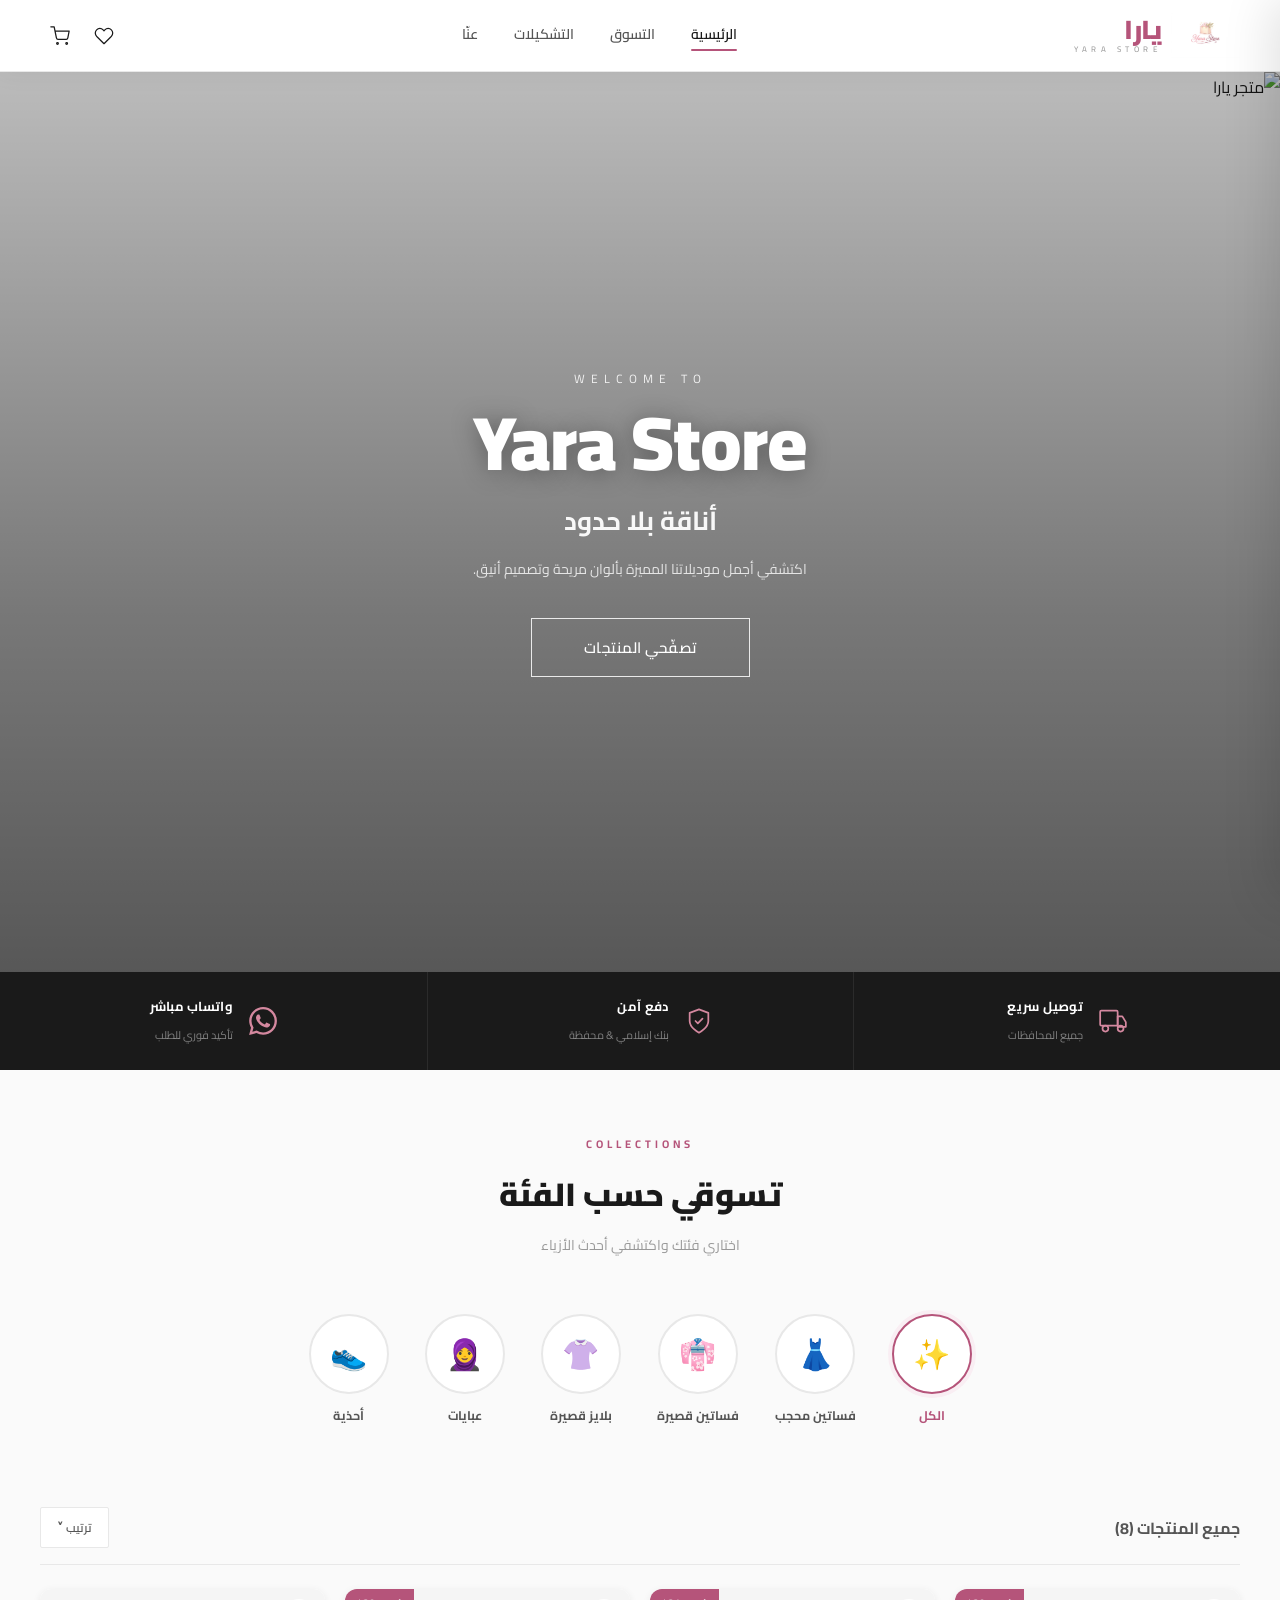
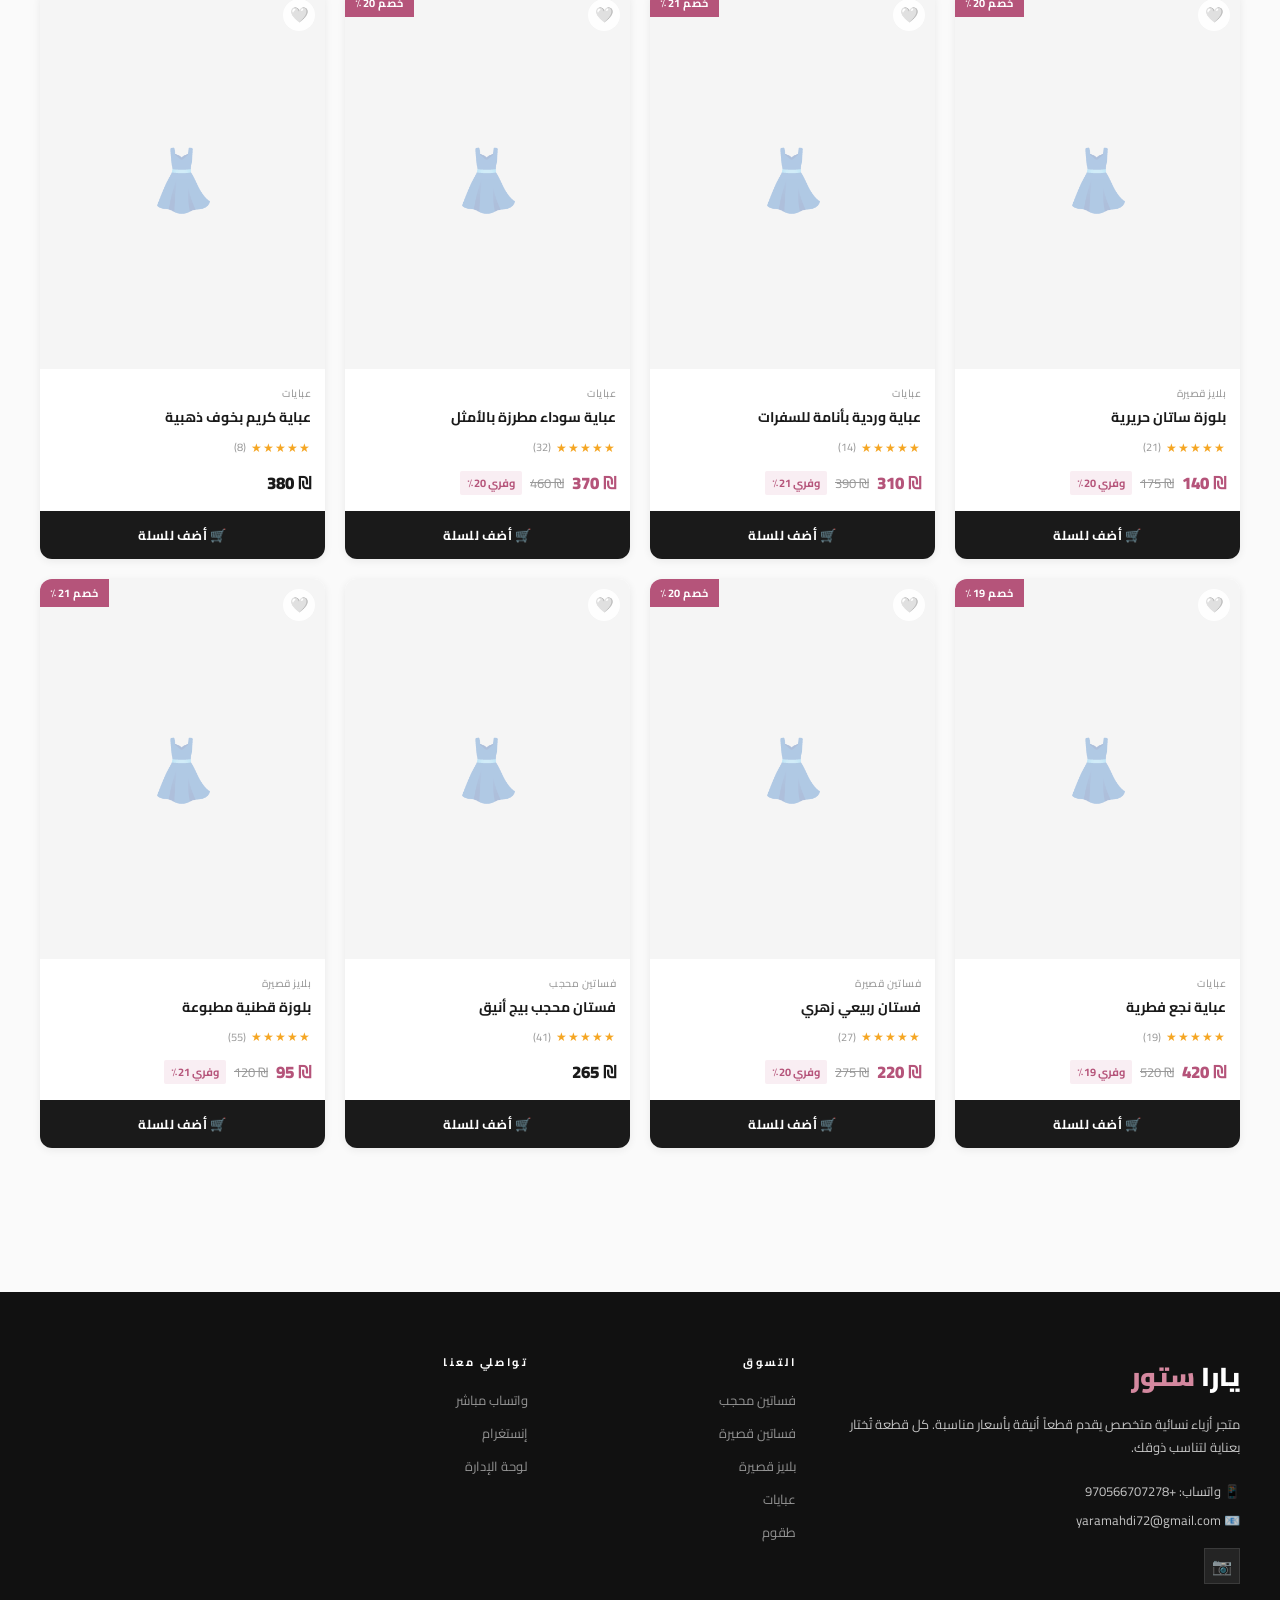
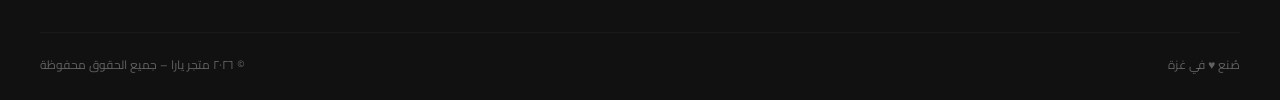
==== index.html @ 65228c2c "first commit" ====
<!DOCTYPE html>
<html lang="ar" dir="rtl">
<head>
  <meta charset="UTF-8">
  <meta name="viewport" content="width=device-width, initial-scale=1.0, viewport-fit=cover">
  <meta name="theme-color" content="#1A1A1A">
  <title>متجر يارا | أزياء نسائية</title>
  <meta name="description" content="متجر يارا – أزياء نسائية أنيقة بأسعار مناسبة. تسوقي الآن وتوصيل لجميع المحافظات.">
  <link rel="preconnect" href="https://fonts.googleapis.com">
  <link rel="preconnect" href="https://fonts.gstatic.com" crossorigin>
  <link href="https://fonts.googleapis.com/css2?family=Cairo:wght@300;400;500;600;700;800;900&display=swap" rel="stylesheet">
  <link rel="stylesheet" href="style.css">
  <link rel="icon" type="image/png" href="image/yaraStoreLogo.png">
  <link rel="apple-touch-icon" href="image/yaraStoreLogo.png">
</head>
<body>

<!-- ══════════════════════════════════════════════════════════════ -->
<!--  ANNOUNCEMENT BAR                                             -->
<!-- ══════════════════════════════════════════════════════════════ -->


<!-- ══════════════════════════════════════════════════════════════ -->
<!--  HEADER                                                       -->
<!-- ══════════════════════════════════════════════════════════════ -->
<header>
  <a href="#" class="logo">
    <img src="image/yaraStoreLogo.png" class="logo-img" alt="يارا ستور"
         onerror="this.style.display='none'">
    <div class="logo-text">
      <span class="logo-name">يارا</span>
      <small class="logo-sub">YARA STORE</small>
    </div>
  </a>

  <nav>
    <a href="#" class="active">الرئيسية</a>
    <a href="#products-section" onclick="scrollToProducts(); return false;">التسوق</a>
    <a href="#categories-section" onclick="filterCategory('الكل'); return false;">التشكيلات</a>
    <a href="#footer">عنّا</a>
  </nav>

  <div class="header-actions">
    <button class="icon-btn" onclick="toggleWishlistView()" title="المفضلة" aria-label="المفضلة">
      <svg viewBox="0 0 24 24" fill="none" stroke="currentColor" stroke-width="1.5"
           stroke-linecap="round" stroke-linejoin="round" width="20" height="20">
        <path d="M20.84 4.61a5.5 5.5 0 0 0-7.78 0L12 5.67l-1.06-1.06a5.5 5.5 0 0 0-7.78 7.78l1.06 1.06L12 21.23l7.78-7.78 1.06-1.06a5.5 5.5 0 0 0 0-7.78z"/>
      </svg>
    </button>
    <button class="icon-btn" onclick="openCart()" title="السلة" aria-label="السلة">
      <svg viewBox="0 0 24 24" fill="none" stroke="currentColor" stroke-width="1.5"
           stroke-linecap="round" stroke-linejoin="round" width="20" height="20">
        <circle cx="9" cy="21" r="1"/><circle cx="20" cy="21" r="1"/>
        <path d="M1 1h4l2.68 13.39a2 2 0 0 0 2 1.61h9.72a2 2 0 0 0 2-1.61L23 6H6"/>
      </svg>
      <span class="cart-badge" id="cart-badge" style="display:none">0</span>
    </button>
  </div>
</header>

<!-- ══════════════════════════════════════════════════════════════ -->
<!--  HERO                                                         -->
<!-- ══════════════════════════════════════════════════════════════ -->
<section class="hero">
  <img class="hero-bg" src="image/allGirl.png" alt="متجر يارا">
  <div class="hero-overlay"></div>
  <div class="hero-content">
    <p class="hero-eyebrow">WELCOME TO</p>
    <h1 class="hero-title">Yara Store</h1>
    <p class="hero-subtitle">أناقة بلا حدود</p>
    <p class="hero-desc">اكتشفي أجمل موديلاتنا المميزة بألوان مريحة وتصميم أنيق.</p>
    <button class="hero-cta" onclick="scrollToProducts()">تصفّحي المنتجات</button>
  </div>
</section>

<!-- ══════════════════════════════════════════════════════════════ -->
<!--  FEATURES BAR                                                 -->
<!-- ══════════════════════════════════════════════════════════════ -->
<div class="features-bar">
  <!-- توصيل سريع -->
  <div class="feature-item">
    <svg class="feature-icon" viewBox="0 0 24 24" fill="none" stroke="currentColor" stroke-width="1.5" stroke-linecap="round" stroke-linejoin="round">
      <rect x="1" y="3" width="15" height="13" rx="1"/>
      <path d="M16 8h4l3 5v4h-7V8z"/>
      <circle cx="5.5" cy="18.5" r="2.5"/>
      <circle cx="18.5" cy="18.5" r="2.5"/>
    </svg>
    <div class="feature-text">
      <strong>توصيل سريع</strong>
      <span>جميع المحافظات</span>
    </div>
  </div>

  <!-- دفع آمن -->
  <div class="feature-item">
    <svg class="feature-icon" viewBox="0 0 24 24" fill="none" stroke="currentColor" stroke-width="1.5" stroke-linecap="round" stroke-linejoin="round">
      <path d="M12 22s8-4 8-10V5l-8-3-8 3v7c0 6 8 10 8 10z"/>
      <polyline points="9 12 11 14 15 10"/>
    </svg>
    <div class="feature-text">
      <strong>دفع آمن</strong>
      <span>بنك إسلامي &amp; محفظة</span>
    </div>
  </div>

  <!-- واتساب مباشر -->
  <div class="feature-item">
    <svg class="feature-icon" viewBox="0 0 24 24" fill="currentColor" stroke="none">
      <path d="M17.472 14.382c-.297-.149-1.758-.867-2.03-.967-.273-.099-.471-.148-.67.15-.197.297-.767.966-.94 1.164-.173.199-.347.223-.644.075-.297-.15-1.255-.463-2.39-1.475-.883-.788-1.48-1.761-1.653-2.059-.173-.297-.018-.458.13-.606.134-.133.298-.347.446-.52.149-.174.198-.298.298-.497.099-.198.05-.371-.025-.52-.075-.149-.669-1.612-.916-2.207-.242-.579-.487-.5-.669-.51-.173-.008-.371-.01-.57-.01-.198 0-.52.074-.792.372-.272.297-1.04 1.016-1.04 2.479 0 1.462 1.065 2.875 1.213 3.074.149.198 2.096 3.2 5.077 4.487.709.306 1.262.489 1.694.625.712.227 1.36.195 1.871.118.571-.085 1.758-.719 2.006-1.413.248-.694.248-1.289.173-1.413-.074-.124-.272-.198-.57-.347m-5.421 7.403h-.004a9.87 9.87 0 01-5.031-1.378l-.361-.214-3.741.982.998-3.648-.235-.374a9.86 9.86 0 01-1.51-5.26c.001-5.45 4.436-9.884 9.888-9.884 2.64 0 5.122 1.03 6.988 2.898a9.825 9.825 0 012.893 6.994c-.003 5.45-4.437 9.884-9.885 9.884m8.413-18.297A11.815 11.815 0 0012.05 0C5.495 0 .16 5.335.157 11.892c0 2.096.547 4.142 1.588 5.945L.057 24l6.305-1.654a11.882 11.882 0 005.683 1.448h.005c6.554 0 11.89-5.335 11.893-11.893a11.821 11.821 0 00-3.48-8.413z"/>
    </svg>
    <div class="feature-text">
      <strong>واتساب مباشر</strong>
      <span>تأكيد فوري للطلب</span>
    </div>
  </div>
</div>

<!-- ══════════════════════════════════════════════════════════════ -->
<!--  CATEGORIES                                                   -->
<!-- ══════════════════════════════════════════════════════════════ -->
<div class="section-wrap" id="categories-section">
  <div class="section-head">
    <div class="section-eyebrow">Collections</div>
    <h2>تسوقي حسب الفئة</h2>
    <p>اختاري فئتك واكتشفي أحدث الأزياء</p>
  </div>

  <div class="cats-grid" id="cats-row">
    <button class="cat-card active" data-cat="الكل" onclick="filterCategory('الكل')">
      <div class="cat-circle" data-cat="الكل"><span class="cat-fallback">✨</span></div>
      <span class="cat-label">الكل</span>
    </button>
    <button class="cat-card" data-cat="فساتين محجب" onclick="filterCategory('فساتين محجب')">
      <div class="cat-circle" data-cat="فساتين محجب"><span class="cat-fallback">👗</span></div>
      <span class="cat-label">فساتين محجب</span>
    </button>
    <button class="cat-card" data-cat="فساتين قصيرة" onclick="filterCategory('فساتين قصيرة')">
      <div class="cat-circle" data-cat="فساتين قصيرة"><span class="cat-fallback">👘</span></div>
      <span class="cat-label">فساتين قصيرة</span>
    </button>
    <button class="cat-card" data-cat="بلايز قصيرة" onclick="filterCategory('بلايز قصيرة')">
      <div class="cat-circle" data-cat="بلايز قصيرة"><span class="cat-fallback">👚</span></div>
      <span class="cat-label">بلايز قصيرة</span>
    </button>
    <button class="cat-card" data-cat="عبايات" onclick="filterCategory('عبايات')">
      <div class="cat-circle" data-cat="عبايات"><span class="cat-fallback">🧕</span></div>
      <span class="cat-label">عبايات</span>
    </button>
    <button class="cat-card" data-cat="أحذية" onclick="filterCategory('أحذية')">
      <div class="cat-circle" data-cat="أحذية"><span class="cat-fallback">👟</span></div>
      <span class="cat-label">أحذية</span>
    </button>
    <!-- <button class="cat-card" data-cat="طقوم" onclick="filterCategory('طقوم')">
      <div class="cat-circle" data-cat="طقوم"><span class="cat-fallback">👔</span></div>
      <span class="cat-label">طقوم</span>
    </button> -->
  </div>
</div>

<!-- ══════════════════════════════════════════════════════════════ -->
<!--  PRODUCTS                                                     -->
<!-- ══════════════════════════════════════════════════════════════ -->
<div class="section-wrap no-top" id="products-section">
  <div class="products-toolbar">
    <h2 id="products-label">جميع المنتجات</h2>
    <div class="toolbar-right">
      <button class="sort-btn" id="sort-btn" onclick="toggleSort()">ترتيب ˅</button>
    </div>
  </div>

  <div class="products-grid" id="products-grid">
    <!-- JS renders here -->
  </div>
</div>

<!-- ══════════════════════════════════════════════════════════════ -->
<!--  FOOTER                                                       -->
<!-- ══════════════════════════════════════════════════════════════ -->
<footer id="footer">
  <div class="footer-top">
    <div>
      <div class="footer-brand-name">يارا <span>ستور</span></div>
      <p class="footer-desc">متجر أزياء نسائية متخصص يقدم قطعاً أنيقة بأسعار مناسبة. كل قطعة تُختار بعناية لتناسب ذوقك.</p>
      <div class="footer-contact">📱 واتساب: <span id="footer-whatsapp">+970-XX-XXX-XXXX</span></div>
      <div class="footer-contact">📧 yaramahdi72@gmail.com</div>
      <div class="social-row">
        <a href="https://www.instagram.com/she_in_by_yara22" class="soc-btn" title="إنستغرام" target="_blank" rel="noopener noreferrer">📷</a>
      </div>
    </div>

    <div class="footer-col">
      <h4>التسوق</h4>
      <a href="#" onclick="filterCategory('فساتين محجب'); scrollToProducts(); return false;">فساتين محجب</a>
      <a href="#" onclick="filterCategory('فساتين قصيرة'); scrollToProducts(); return false;">فساتين قصيرة</a>
      <a href="#" onclick="filterCategory('بلايز قصيرة'); scrollToProducts(); return false;">بلايز قصيرة</a>
      <a href="#" onclick="filterCategory('عبايات'); scrollToProducts(); return false;">عبايات</a>
      <a href="#" onclick="filterCategory('طقوم'); scrollToProducts(); return false;">طقوم</a>
    </div>

    <div class="footer-col">
      <h4>تواصلي معنا</h4>
      <a href="#" id="footer-wa-link" target="_blank">واتساب مباشر</a>
      <a href="https://www.instagram.com/she_in_by_yara22" target="_blank" rel="noopener noreferrer">إنستغرام</a>
      <a href="admin.html">لوحة الإدارة</a>
    </div>
  </div>

  <div class="footer-bottom">
    <span>صُنع ♥ في غزة</span>
    <span>© ٢٠٢٦ متجر يارا – جميع الحقوق محفوظة</span>
  </div>
</footer>

<!-- ══════════════════════════════════════════════════════════════ -->
<!--  MOBILE BOTTOM NAV                                            -->
<!-- ══════════════════════════════════════════════════════════════ -->
<nav class="mobile-nav">
  <button class="mob-btn active" onclick="window.scrollTo({top:0,behavior:'smooth'})">
    <span class="mob-icon">
      <svg viewBox="0 0 24 24" fill="none" stroke="currentColor" stroke-width="2" stroke-linecap="round" stroke-linejoin="round">
        <path d="M3 9l9-7 9 7v11a2 2 0 01-2 2H5a2 2 0 01-2-2z"/><polyline points="9 22 9 12 15 12 15 22"/>
      </svg>
    </span>
    <span>الرئيسية</span>
  </button>
  <button class="mob-btn" onclick="scrollToProducts()">
    <span class="mob-icon">
      <svg viewBox="0 0 24 24" fill="none" stroke="currentColor" stroke-width="2" stroke-linecap="round" stroke-linejoin="round">
        <path d="M6 2L3 6v14a2 2 0 002 2h14a2 2 0 002-2V6l-3-4z"/><line x1="3" y1="6" x2="21" y2="6"/><path d="M16 10a4 4 0 01-8 0"/>
      </svg>
    </span>
    <span>التسوق</span>
  </button>
  <button class="mob-btn" onclick="openCart()" style="position:relative">
    <span class="mob-icon">
      <svg viewBox="0 0 24 24" fill="none" stroke="currentColor" stroke-width="2" stroke-linecap="round" stroke-linejoin="round">
        <circle cx="9" cy="21" r="1"/><circle cx="20" cy="21" r="1"/><path d="M1 1h4l2.68 13.39a2 2 0 002 1.61h9.72a2 2 0 002-1.61L23 6H6"/>
      </svg>
    </span>
    <span>السلة</span>
    <span class="cart-badge" id="mob-cart-badge" style="display:none;top:0;left:50%">0</span>
  </button>
</nav>

<!-- ══════════════════════════════════════════════════════════════ -->
<!--  PRODUCT DETAIL MODAL                                         -->
<!-- ══════════════════════════════════════════════════════════════ -->
<div class="modal-overlay" id="product-modal-overlay">
  <div class="product-modal">
    <button class="modal-close" onclick="closeProductModal()" aria-label="إغلاق">✕</button>

    <!-- Image column -->
    <div class="modal-img-side">
      <div class="modal-main-img" id="modal-main-img">
        <div class="img-ph">👗</div>
      </div>
      <div class="modal-thumbs" id="modal-thumbs"></div>
    </div>

    <!-- Info column -->
    <div class="modal-info">
      <div class="modal-breadcrumb" id="modal-breadcrumb">
        الرئيسية › <span>المنتج</span>
      </div>

      <h1 class="modal-name" id="modal-name">اسم المنتج</h1>

      <div class="modal-rating-row">
        <span class="stars-md">★★★★★</span>
        <span id="modal-rating">4.9</span>
        <span>(<span id="modal-reviews">0</span> تقييم)</span>
        <span class="stock-tag in" id="modal-stock">✓ متوفر</span>
      </div>

      <div class="modal-price-block">
        <span class="modal-price-now" id="modal-price-now">₪ 0</span>
        <span class="modal-price-was" id="modal-price-was" style="display:none"></span>
        <span class="modal-disc-tag" id="modal-disc-tag" style="display:none"></span>
      </div>

      <!-- Sizes -->
      <div id="sizes-section">
        <div class="section-label-sm">
          <span>المقاس</span>
          <span class="size-guide-link" onclick="openSizeChart()">جدول المقاسات ›</span>
        </div>
        <div class="sizes-wrap" id="modal-sizes"></div>
      </div>

      <!-- Qty + Add to cart -->
      <div class="qty-add-row">
        <div class="qty-ctrl">
          <button class="qty-btn" onclick="changeQty(-1)" aria-label="إنقاص">−</button>
          <span class="qty-num" id="modal-qty">1</span>
          <button class="qty-btn" onclick="changeQty(1)" aria-label="زيادة">+</button>
        </div>
        <button class="add-cart-btn" onclick="addToCart()">
          🛒 إضافة إلى السلة
        </button>
        <button class="wish-modal-btn" id="modal-wish-btn" onclick="toggleWishlistFromModal()" aria-label="مفضلة">
          🤍
        </button>
      </div>

      <!-- Description -->
      <div class="modal-desc-wrap">
        <div class="modal-desc-title">الوصف</div>
        <div class="modal-desc-text" id="modal-desc"></div>
      </div>

    
    </div>
  </div>
</div>

<!-- ══════════════════════════════════════════════════════════════ -->
<!--  CART SIDEBAR                                                 -->
<!-- ══════════════════════════════════════════════════════════════ -->
<div class="cart-overlay" id="cart-overlay" onclick="closeCart()"></div>

<div class="cart-sidebar" id="cart-sidebar">
  <div class="cart-head">
    <h3>سلة التسوق (<span id="cart-count">0</span>)</h3>
    <button class="cart-close" onclick="closeCart()" aria-label="إغلاق">✕</button>
  </div>

  <div class="cart-body" id="cart-items">
    <div class="empty-cart">
      <div class="empty-icon">🛍️</div>
      <p>سلتك فاضية</p>
    </div>
  </div>

  <div class="cart-foot" id="cart-footer" style="display:none">
    <div class="cart-total-row">
      <span>المجموع الفرعي</span>
      <span id="cart-subtotal">₪ 0</span>
    </div>
    <div class="cart-total-row grand">
      <span>الإجمالي</span>
      <span id="cart-total">₪ 0</span>
    </div>
    <button class="checkout-btn" onclick="openCheckout()">متابعة الدفع ←</button>
  </div>
</div>

<!-- ══════════════════════════════════════════════════════════════ -->
<!--  CHECKOUT MODAL                                               -->
<!-- ══════════════════════════════════════════════════════════════ -->
<div class="checkout-overlay" id="checkout-overlay">
  <div class="checkout-box">
    <button class="checkout-close" onclick="closeCheckout()" aria-label="إغلاق">✕</button>

    <!-- Steps indicator -->
    <div class="steps-bar">
      <div class="step-dot active"></div>
      <div class="steps-line"></div>
      <div class="step-dot"></div>
      <div class="steps-line"></div>
      <div class="step-dot"></div>
    </div>

    <!-- ── STEP 1: بيانات الزبونة ── -->
    <div class="checkout-step active" id="step-1">
      <div class="checkout-title">بياناتك</div>
      <div class="checkout-sub">أدخلي بياناتك لإتمام الطلب</div>

      <div class="form-group">
        <label>الاسم الكامل *</label>
        <input type="text" id="cust-name" placeholder="سارة محمد" autocomplete="name">
      </div>

      <div class="form-group">
        <label>رقم الهاتف *</label>
        <input type="tel" id="cust-phone" placeholder="05X-XXX-XXXX" dir="ltr" style="text-align:right" autocomplete="tel">
      </div>

      <div class="form-group">
        <label>العنوان التفصيلي *</label>
        <textarea id="cust-address" rows="3" placeholder="المدينة، الحي، قرب..."></textarea>
      </div>

      <div class="form-group">
        <label>ملاحظات (اختياري)</label>
        <textarea id="cust-notes" rows="2" placeholder="أي تعليمات خاصة للتوصيل..."></textarea>
      </div>

      <button class="next-btn" onclick="nextStep()">التالي – الفاتورة ←</button>
      <button class="back-btn" onclick="closeCheckout()">إلغاء</button>
    </div>

    <!-- ── STEP 2: الفاتورة ── -->
    <div class="checkout-step" id="step-2">
      <div class="checkout-title">الفاتورة</div>
      <div class="checkout-sub">راجعي طلبك قبل الدفع</div>

      <div class="invoice-wrap">

        <!-- رأس الفاتورة -->
        <div class="invoice-head">
          <div class="invoice-brand-block">
            <img src="image/yaraStoreLogo.png" class="invoice-logo" alt="يارا ستور"
                 onerror="this.style.display='none'">
            <div>
              <div class="invoice-brand">يارا <span>ستور</span></div>
              <div class="invoice-brand-sub">متجر أزياء نسائية</div>
            </div>
          </div>
          <div class="invoice-meta">
            <div id="invoice-date"></div>
            <div>طلب رقم: <span id="invoice-num"></span></div>
          </div>
        </div>

        <!-- بيانات الزبونة -->
        <div class="invoice-customer" id="invoice-customer"></div>

        <!-- جدول المنتجات -->
        <table class="invoice-table">
          <thead>
            <tr>
              <th>المنتج</th>
              <th class="inv-th-center">الكمية</th>
              <th class="inv-th-left">السعر</th>
            </tr>
          </thead>
          <tbody id="invoice-items-list"></tbody>
        </table>

        <!-- الإجمالي -->
        <div class="invoice-totals">
          <div class="inv-total-row grand">
            <span>الإجمالي</span>
            <span id="inv-total">₪ 0</span>
          </div>
        </div>

      </div>

      <button class="next-btn" onclick="nextStep()">التالي – بيانات الدفع ←</button>
      <button class="back-btn" onclick="prevStep()">← رجوع</button>
    </div>

    <!-- ── STEP 3: الدفع ── -->
    <div class="checkout-step" id="step-3">
      <div class="checkout-title">بيانات الدفع</div>
      <div class="checkout-sub">اختاري طريقة الدفع ثم أرسلي الطلب</div>

      <div class="payment-total-note">
        إجمالي طلبك: <span id="payment-total">₪ 0</span>
      </div>

      <!-- البنك الإسلامي -->
      <!-- <div class="pay-method pay-islamic" data-method="islamic" onclick="selectPayment('islamic')">
        <div class="pay-method-header">
          <div class="pay-header-main">
            <img src="image/islamicBankLogo.png" class="pay-logo-img" alt="البنك الإسلامي">
            <span class="pay-name">البنك الإسلامي الفلسطيني</span>
          </div>
          <div class="pay-radio"><div class="pay-radio-dot"></div></div>
        </div>
        <div class="pay-details-wrap">
          <div class="pay-detail">
            <span class="pay-lbl">رقم الحساب:</span>
            <span class="pay-val" id="islamic-account">XXXX-XXXX-XXXX</span>
            <button class="copy-btn" onclick="copyText('islamic-account'); event.stopPropagation()">نسخ</button>
          </div>
          <div class="pay-detail">
            <span class="pay-lbl">الآيبان (IBAN):</span>
            <span class="pay-val" id="islamic-iban" dir="ltr">PS92XXXXXXXXXXXXXXXXXXXX</span>
            <button class="copy-btn" onclick="copyText('islamic-iban'); event.stopPropagation()">نسخ</button>
          </div>
          <div class="pay-detail">
            <span class="pay-lbl">اسم المستفيد:</span>
            <span class="pay-val" id="islamic-name">يارا</span>
          </div>
        </div>
      </div> -->

      <!-- محفظة بنك فلسطين -->
      <!-- <div class="pay-method pay-mahfaza" data-method="palestine" onclick="selectPayment('palestine')">
        <div class="pay-method-header">
          <div class="pay-header-main">
            <img src="image/mahfazaLogo.png" class="pay-logo-img" alt="محفظة بنك فلسطين">
            <span class="pay-name">محفظة بنك فلسطين</span>
          </div>
          <div class="pay-radio"><div class="pay-radio-dot"></div></div>
        </div>
        <div class="pay-details-wrap">
          <div class="pay-detail">
            <span class="pay-lbl">رقم المحفظة:</span>
            <span class="pay-val" id="palestine-wallet">05X-XXX-XXXX</span>
            <button class="copy-btn" onclick="copyText('palestine-wallet'); event.stopPropagation()">نسخ</button>
          </div>
          <div class="pay-detail">
            <span class="pay-lbl">اسم المستفيد:</span>
            <span class="pay-val" id="palestine-name">يارا</span>
          </div>
        </div>
      </div> -->

      <!-- تحويل بنك فلسطين -->
      <div class="pay-method pay-pal-bank" data-method="pal-bank" onclick="selectPayment('pal-bank')">
        <div class="pay-method-header">
          <div class="pay-header-main">
            <img src="image/bankLogo.png" class="pay-logo-img" alt="بنك فلسطين">
            <span class="pay-name">تحويل بنك فلسطين</span>
          </div>
          <div class="pay-radio"><div class="pay-radio-dot"></div></div>
        </div>
        <div class="pay-details-wrap">
          <div class="pay-detail">
            <span class="pay-lbl">رقم الحساب:</span>
            <span class="pay-val" id="palestine-account">XXXX-XXXX-XXXX</span>
            <button class="copy-btn" onclick="copyText('palestine-account'); event.stopPropagation()">نسخ</button>
          </div>
          <div class="pay-detail">
            <span class="pay-lbl">الآيبان (IBAN):</span>
            <span class="pay-val" id="palestine-iban" dir="ltr">PS92XXXXXXXXXXXXXXXXXXXX</span>
            <button class="copy-btn" onclick="copyText('palestine-iban'); event.stopPropagation()">نسخ</button>
          </div>
          <div class="pay-detail">
            <span class="pay-lbl">اسم المستفيد:</span>
            <span class="pay-val" id="pal-bank-name">يارا</span>
          </div>
        </div>
      </div>

      <div class="payment-note">
        ⚠️ بعد إتمام التحويل، أرسلي صورة إيصال الدفع عبر واتساب مع تأكيد الطلب
      </div>

      <button class="book-btn" onclick="bookOrder()">
        <svg width="20" height="20" viewBox="0 0 24 24" fill="none" stroke="currentColor"
             stroke-width="2" stroke-linecap="round" stroke-linejoin="round">
          <path d="M22 11.08V12a10 10 0 1 1-5.93-9.14"/>
          <polyline points="22 4 12 14.01 9 11.01"/>
        </svg>
        تأكيد الحجز وإرسال الطلب
      </button>

      <button class="back-btn" onclick="prevStep()">← رجوع</button>
    </div>
  </div>
</div>

<!-- SIZE CHART MODAL -->
<div class="modal-overlay" id="size-chart-overlay" onclick="closeSizeChart()">
  <div class="size-chart-modal" onclick="event.stopPropagation()">
    <button class="modal-close" onclick="closeSizeChart()">✕</button>
    <h3 class="size-chart-title">جدول المقاسات</h3>
    <div id="size-chart-content"></div>
  </div>
</div>

<!-- FLOATING WHATSAPP BUBBLE -->
<button class="whatsapp-bubble" id="wa-bubble" onclick="openWA()" title="واتساب" aria-label="فتح واتساب">
  <svg viewBox="0 0 24 24" fill="white" width="26" height="26">
    <path d="M17.472 14.382c-.297-.149-1.758-.867-2.03-.967-.273-.099-.471-.148-.67.15-.197.297-.767.966-.94 1.164-.173.199-.347.223-.644.075-.297-.15-1.255-.463-2.39-1.475-.883-.788-1.48-1.761-1.653-2.059-.173-.297-.018-.458.13-.606.134-.133.298-.347.446-.52.149-.174.198-.298.298-.497.099-.198.05-.371-.025-.52-.075-.149-.669-1.612-.916-2.207-.242-.579-.487-.5-.669-.51-.173-.008-.371-.01-.57-.01-.198 0-.52.074-.792.372-.272.297-1.04 1.016-1.04 2.479 0 1.462 1.065 2.875 1.213 3.074.149.198 2.096 3.2 5.077 4.487.709.306 1.262.489 1.694.625.712.227 1.36.195 1.871.118.571-.085 1.758-.719 2.006-1.413.248-.694.248-1.289.173-1.413-.074-.124-.272-.198-.57-.347m-5.421 7.403h-.004a9.87 9.87 0 01-5.031-1.378l-.361-.214-3.741.982.998-3.648-.235-.374a9.86 9.86 0 01-1.51-5.26c.001-5.45 4.436-9.884 9.888-9.884 2.64 0 5.122 1.03 6.988 2.898a9.825 9.825 0 012.893 6.994c-.003 5.45-4.437 9.884-9.885 9.884m8.413-18.297A11.815 11.815 0 0012.05 0C5.495 0 .16 5.335.157 11.892c0 2.096.547 4.142 1.588 5.945L.057 24l6.305-1.654a11.882 11.882 0 005.683 1.448h.005c6.554 0 11.89-5.335 11.893-11.893a11.821 11.821 0 00-3.48-8.413z"/>
  </svg>
</button>

<!-- TOAST -->
<div class="toast" id="toast"></div>

<script src="https://www.gstatic.com/firebasejs/10.11.0/firebase-app-compat.js"></script>
<script src="https://www.gstatic.com/firebasejs/10.11.0/firebase-firestore-compat.js"></script>
<script src="firebase.js"></script>
<script src="app.js"></script>
<script>
  function openWA() {
    window.open(`https://wa.me/${WHATSAPP_NUMBER}`, '_blank');
  }

  window.addEventListener('scroll', () => {
    const bubble = document.getElementById('wa-bubble');
    if (!bubble) return;
    if (window.scrollY > 200) bubble.classList.add('visible');
    else bubble.classList.remove('visible');
  });

  let sortOrder = 'default';
  function toggleSort() {
    const btn = document.getElementById('sort-btn');
    if (sortOrder === 'default') { sortOrder = 'asc'; btn.textContent = 'السعر: الأقل ˄'; }
    else if (sortOrder === 'asc') { sortOrder = 'desc'; btn.textContent = 'السعر: الأعلى ˄'; }
    else { sortOrder = 'default'; btn.textContent = 'ترتيب ˅'; }
    applySortAndRender();
  }

  function applySortAndRender() {
    const grid = document.getElementById('products-grid');
    const cards = Array.from(grid.querySelectorAll('.product-card'));
    if (!cards.length) return;
    cards.sort((a, b) => {
      const pa = parseFloat(a.dataset.price || 0);
      const pb = parseFloat(b.dataset.price || 0);
      if (sortOrder === 'asc') return pa - pb;
      if (sortOrder === 'desc') return pb - pa;
      return parseFloat(a.dataset.idx) - parseFloat(b.dataset.idx);
    });
    cards.forEach(c => grid.appendChild(c));
  }
</script>
</body>
</html>
---- style.css ----
@import url('https://fonts.googleapis.com/css2?family=Cairo:wght@300;400;500;600;700;800;900&display=swap');

:root {
  --primary: #B5547A;
  --primary-light: #D4889F;
  --primary-lighter: #F9EEF3;
  --primary-dark: #8B3A5E;
  --bg: #FAFAFA;
  --white: #FFFFFF;
  --text: #1A1A1A;
  --text-mid: #555;
  --text-light: #999;
  --border: #E8E8E8;
  --border-dark: #D0D0D0;
  --footer-bg: #111111;
  --shadow-sm: 0 1px 4px rgba(0,0,0,0.06);
  --shadow-md: 0 4px 20px rgba(0,0,0,0.10);
  --shadow-lg: 0 8px 40px rgba(0,0,0,0.14);
}

* { margin:0; padding:0; box-sizing:border-box; }

html { scroll-behavior: smooth; }

body {
  font-family: 'Cairo', sans-serif;
  background: var(--bg);
  color: var(--text);
  direction: rtl;
  text-align: right;
  overflow-x: hidden;
  -webkit-font-smoothing: antialiased;
}

/* ─── ANNOUNCEMENT BAR ─────────────────────────────────────────── */
.announce-bar {
  background: var(--text);
  color: white;
  text-align: center;
  padding: 10px 16px;
  font-size: 12.5px;
  font-weight: 500;
  letter-spacing: 0.3px;
}

.announce-bar strong { color: var(--primary-light); }

/* ─── HEADER ─────────────────────────────────────────────────────── */
header {
  background: white;
  padding: 0 40px;
  height: 72px;
  display: flex;
  align-items: center;
  justify-content: space-between;
  position: sticky;
  top: 0;
  z-index: 100;
  border-bottom: 1px solid var(--border);
  box-shadow: 0 2px 24px rgba(0,0,0,0.05);
}

/* اللوجو */
.logo {
  display: flex;
  align-items: center;
  gap: 10px;
  text-decoration: none;
}

.logo-img {
  height: 46px;
  width: auto;
  object-fit: contain;
}

.logo-text {
  display: flex;
  flex-direction: column;
  line-height: 1;
}

.logo-name {
  font-size: 26px;
  font-weight: 900;
  color: var(--primary);
  letter-spacing: -0.5px;
}

.logo-sub {
  font-size: 8px;
  letter-spacing: 4.5px;
  color: var(--text-light);
  font-weight: 500;
  margin-top: 3px;
}

/* الناف */
nav { display: flex; gap: 36px; }

nav a {
  text-decoration: none;
  color: var(--text-mid);
  font-size: 14px;
  font-weight: 600;
  transition: color 0.2s;
  white-space: nowrap;
  position: relative;
  padding-bottom: 4px;
}

nav a::after {
  content: '';
  position: absolute;
  bottom: 0;
  right: 0;
  left: 0;
  height: 2px;
  background: var(--primary);
  border-radius: 2px;
  transform: scaleX(0);
  transition: transform 0.25s ease;
}

nav a:hover { color: var(--text); }
nav a:hover::after { transform: scaleX(1); }
nav a.active { color: var(--text); }
nav a.active::after { transform: scaleX(1); }

/* أزرار الهيدر */
.header-actions { display: flex; gap: 4px; align-items: center; }

.icon-btn {
  background: none;
  border: none;
  cursor: pointer;
  width: 40px;
  height: 40px;
  border-radius: 50%;
  display: flex;
  align-items: center;
  justify-content: center;
  transition: background 0.15s, color 0.15s;
  position: relative;
  color: var(--text);
}

.icon-btn:hover { background: var(--primary-lighter); color: var(--primary); }

.cart-badge {
  position: absolute;
  top: 4px;
  left: 4px;
  background: var(--primary);
  color: white;
  font-size: 9px;
  width: 16px;
  height: 16px;
  border-radius: 50%;
  display: flex;
  align-items: center;
  justify-content: center;
  font-weight: 800;
}

/* ─── HERO ───────────────────────────────────────────────────────── */
.hero {
  position: relative;
  width: 100%;
  height: 100svh;
  min-height: 520px;
  max-height: 900px;
  overflow: hidden;
  display: flex;
  align-items: center;
  justify-content: center;
}

.hero-bg {
  position: absolute;
  inset: 0;
  width: 100%;
  height: 100%;
  object-fit: cover;
  object-position: center top;
  z-index: 0;
}

.hero-overlay {
  position: absolute;
  inset: 0;
  background: linear-gradient(
    to bottom,
    rgba(0,0,0,0.25) 0%,
    rgba(0,0,0,0.52) 60%,
    rgba(0,0,0,0.65) 100%
  );
  z-index: 1;
}

.hero-content {
  position: relative;
  z-index: 2;
  text-align: center;
  color: white;
  padding: 24px 20px;
  max-width: 700px;
  width: 100%;
}

.hero-eyebrow {
  font-size: 12px;
  font-weight: 400;
  letter-spacing: 6px;
  text-transform: uppercase;
  opacity: 0.85;
  margin-bottom: 14px;
  display: block;
}

.hero-title {
  font-size: 76px;
  font-weight: 900;
  line-height: 1;
  margin-bottom: 16px;
  letter-spacing: -1px;
  text-shadow: 0 2px 24px rgba(0,0,0,0.35);
}

.hero-subtitle {
  font-size: 26px;
  font-weight: 700;
  margin-bottom: 12px;
  opacity: 0.95;
}

.hero-desc {
  font-size: 14px;
  opacity: 0.8;
  margin-bottom: 36px;
  line-height: 1.75;
}

.hero-cta {
  display: inline-block;
  border: 1.5px solid rgba(255,255,255,0.85);
  color: white;
  background: transparent;
  padding: 14px 52px;
  font-family: 'Cairo', sans-serif;
  font-size: 15px;
  font-weight: 600;
  cursor: pointer;
  letter-spacing: 0.5px;
  transition: background 0.25s, color 0.25s, border-color 0.25s;
}

.hero-cta:hover {
  background: white;
  color: var(--text);
  border-color: white;
}

/* أزرار عامة */
.btn-primary {
  background: var(--text);
  color: white;
  border: none;
  padding: 14px 32px;
  border-radius: 2px;
  font-family: 'Cairo', sans-serif;
  font-size: 14px;
  font-weight: 700;
  cursor: pointer;
  transition: all 0.2s;
  letter-spacing: 0.3px;
}

.btn-primary:hover { background: var(--primary); }

.btn-outline {
  background: transparent;
  color: var(--text);
  border: 2px solid var(--border-dark);
  padding: 14px 32px;
  border-radius: 2px;
  font-family: 'Cairo', sans-serif;
  font-size: 14px;
  font-weight: 700;
  cursor: pointer;
  transition: all 0.2s;
}

.btn-outline:hover { border-color: var(--text); }

/* ─── FEATURES BAR ────────────────────────────────────────────────── */
.features-bar {
  display: grid;
  grid-template-columns: repeat(3, 1fr);
  background: var(--text);
}

.feature-item {
  display: flex;
  align-items: center;
  justify-content: center;
  gap: 16px;
  padding: 22px 32px;
  border-left: 1px solid rgba(255,255,255,0.08);
  transition: background 0.2s;
}

.feature-item:last-child { border-left: none; }
.feature-item:hover { background: rgba(255,255,255,0.05); }

.feature-icon {
  width: 28px;
  height: 28px;
  flex-shrink: 0;
  color: var(--primary-light);
}

.feature-text strong {
  display: block;
  font-size: 13px;
  font-weight: 700;
  color: white;
  letter-spacing: 0.3px;
}

.feature-text span {
  font-size: 11px;
  color: rgba(255,255,255,0.45);
}

/* ─── SECTIONS ──────────────────────────────────────────────────── */
.section-wrap { padding: 64px 40px; }
.section-wrap.no-top { padding-top: 0; }

.section-head {
  text-align: center;
  margin-bottom: 40px;
}

.section-eyebrow {
  font-size: 11px;
  font-weight: 700;
  letter-spacing: 4px;
  color: var(--primary);
  text-transform: uppercase;
  margin-bottom: 10px;
}

.section-head h2 { font-size: 32px; font-weight: 900; color: var(--text); }
.section-head p { font-size: 14px; color: var(--text-light); margin-top: 8px; }

/* ─── CATEGORIES ────────────────────────────────────────────────── */
.cats-grid {
  display: flex;
  gap: 12px;
  justify-content: center;
  flex-wrap: wrap;
  padding: 8px 0;
}

.cat-card {
  display: flex;
  flex-direction: column;
  align-items: center;
  gap: 10px;
  background: none;
  border: none;
  cursor: pointer;
  padding: 8px 12px;
  font-family: 'Cairo', sans-serif;
  transition: transform 0.2s;
}

.cat-card:hover { transform: translateY(-3px); }

.cat-circle {
  width: 80px;
  height: 80px;
  border-radius: 50%;
  border: 2.5px solid var(--border);
  overflow: hidden;
  display: flex;
  align-items: center;
  justify-content: center;
  background: white;
  transition: border-color 0.2s, box-shadow 0.2s;
  font-size: 30px;
}

.cat-card.active .cat-circle {
  border-color: var(--primary);
  box-shadow: 0 0 0 4px var(--primary-lighter);
}

.cat-circle img {
  width: 100%;
  height: 100%;
  object-fit: cover;
  object-position: top;
  display: block;
}

.cat-label {
  font-size: 12.5px;
  font-weight: 700;
  color: var(--text-mid);
  white-space: nowrap;
}

.cat-card.active .cat-label { color: var(--primary); }

/* ─── PRODUCTS TOOLBAR ──────────────────────────────────────────── */
.products-toolbar {
  display: flex;
  align-items: center;
  justify-content: space-between;
  margin-bottom: 24px;
  padding-bottom: 16px;
  border-bottom: 1px solid var(--border);
}

.products-toolbar h2 {
  font-size: 16px;
  font-weight: 700;
  color: var(--text-mid);
}

.toolbar-right { display: flex; gap: 8px; align-items: center; }

.sort-btn {
  background: white;
  border: 1.5px solid var(--border);
  padding: 8px 16px;
  border-radius: 2px;
  cursor: pointer;
  font-family: 'Cairo', sans-serif;
  font-size: 12px;
  font-weight: 600;
  color: var(--text-mid);
  display: flex;
  align-items: center;
  gap: 6px;
}

/* ─── PRODUCTS GRID ─────────────────────────────────────────────── */
.products-grid {
  display: grid;
  grid-template-columns: repeat(4, 1fr);
  gap: 20px;
}

/* ─── PRODUCT CARD ──────────────────────────────────────────────── */
.product-card {
  background: white;
  cursor: pointer;
  transition: transform 0.25s, box-shadow 0.25s;
  position: relative;
  display: flex;
  flex-direction: column;
  border-radius: 12px;
  overflow: hidden;
  box-shadow: 0 2px 8px rgba(0,0,0,0.07);
}

.product-card:hover {
  transform: translateY(-4px);
  box-shadow: 0 8px 24px rgba(0,0,0,0.12);
}

.product-img-wrap {
  background: #F5F5F5;
  aspect-ratio: 3/4;
  display: flex;
  align-items: center;
  justify-content: center;
  position: relative;
  overflow: hidden;
}

.product-img-wrap img {
  width: 100%;
  height: 100%;
  object-fit: cover;
  display: block;
  transition: transform 0.4s ease;
}

.product-card:hover .product-img-wrap img { transform: scale(1.04); }

/* ─── CARD IMAGE SLIDER ─────────────────────────────────────────── */
.card-slider {
  position: absolute;
  inset: 0;
  width: 100%;
  height: 100%;
}

.card-slide {
  position: absolute;
  inset: 0;
  opacity: 0;
  transition: opacity 0.35s ease;
  pointer-events: none;
}

.card-slide.active {
  opacity: 1;
  pointer-events: auto;
}

.card-slide img {
  width: 100%;
  height: 100%;
  object-fit: cover;
  display: block;
}

.card-arr {
  position: absolute;
  top: 50%;
  transform: translateY(-50%);
  width: 30px;
  height: 30px;
  background: rgba(255,255,255,0.88);
  border: none;
  border-radius: 50%;
  font-size: 20px;
  font-weight: 700;
  line-height: 1;
  cursor: pointer;
  color: var(--text);
  display: none;
  align-items: center;
  justify-content: center;
  z-index: 6;
  backdrop-filter: blur(4px);
  transition: background 0.15s;
}

.card-arr:hover { background: white; }

.card-prev { right: 8px; }
.card-next { left:  8px; }

.product-card:hover .card-arr { display: flex; }

.card-dots {
  position: absolute;
  bottom: 8px;
  left: 0;
  right: 0;
  display: flex;
  justify-content: center;
  gap: 5px;
  z-index: 6;
}

.card-dot {
  width: 6px;
  height: 6px;
  border-radius: 50%;
  background: rgba(255,255,255,0.55);
  cursor: pointer;
  transition: background 0.2s, transform 0.2s;
}

.card-dot.active {
  background: white;
  transform: scale(1.35);
}

.product-img-placeholder { font-size: 60px; opacity: 0.3; }

.sale-badge {
  position: absolute;
  top: 0;
  left: 0;
  background: var(--primary);
  color: white;
  font-size: 11px;
  font-weight: 700;
  padding: 4px 10px;
  letter-spacing: 0.5px;
}

.wish-btn {
  position: absolute;
  top: 10px;
  right: 10px;
  width: 32px;
  height: 32px;
  border-radius: 50%;
  background: rgba(255,255,255,0.9);
  border: none;
  cursor: pointer;
  display: flex;
  align-items: center;
  justify-content: center;
  font-size: 15px;
  transition: all 0.2s;
  backdrop-filter: blur(4px);
}

.wish-btn:hover { background: white; transform: scale(1.1); }
.wish-btn.active { background: white; }

.product-info {
  padding: 14px 14px 12px;
  flex: 1;
}

.product-cat-tag {
  font-size: 10.5px;
  color: var(--text-light);
  font-weight: 500;
  margin-bottom: 5px;
  letter-spacing: 0.5px;
}

.product-name {
  font-size: 14px;
  font-weight: 700;
  margin-bottom: 8px;
  line-height: 1.4;
  color: var(--text);
}

.product-rating {
  display: flex;
  align-items: center;
  gap: 5px;
  margin-bottom: 8px;
}

.stars-sm { color: #F5A623; font-size: 12px; letter-spacing: 1px; }
.rating-count { font-size: 11px; color: var(--text-light); }

.product-price-row {
  display: flex;
  align-items: center;
  gap: 8px;
  flex-wrap: wrap;
}

.price-now {
  font-size: 17px;
  font-weight: 900;
  color: var(--text);
}

.price-now.on-sale { color: var(--primary); }

.price-was {
  font-size: 13px;
  color: var(--text-light);
  text-decoration: line-through;
  font-weight: 400;
}

.price-save {
  font-size: 11px;
  color: var(--primary);
  font-weight: 700;
  background: var(--primary-lighter);
  padding: 2px 7px;
  border-radius: 2px;
}

.product-add-btn {
  width: 100%;
  border: none;
  background: var(--text);
  color: white;
  padding: 12px;
  font-family: 'Cairo', sans-serif;
  font-size: 13px;
  font-weight: 700;
  cursor: pointer;
  transition: background 0.2s;
  display: flex;
  align-items: center;
  justify-content: center;
  gap: 8px;
  margin-top: auto;
  letter-spacing: 0.3px;
}

.product-add-btn:hover { background: var(--primary); }

/* ─── OUT OF STOCK ──────────────────────────────────────────────── */
.out-of-stock-overlay {
  position: absolute;
  inset: 0;
  background: rgba(255,255,255,0.65);
  display: flex;
  align-items: center;
  justify-content: center;
  font-size: 13px;
  font-weight: 700;
  color: var(--text);
  letter-spacing: 1px;
}

/* No products */
.no-products {
  grid-column: 1/-1;
  text-align: center;
  padding: 80px 20px;
  color: var(--text-light);
}

.no-products .no-icon { font-size: 48px; margin-bottom: 16px; }
.no-products p { font-size: 16px; font-weight: 600; color: var(--text-mid); }
.no-products small { font-size: 13px; display: block; margin-top: 6px; }

/* ─── PRODUCT MODAL ─────────────────────────────────────────────── */
.modal-overlay {
  position: fixed;
  inset: 0;
  background: rgba(0,0,0,0.6);
  z-index: 200;
  display: none;
  align-items: center;
  justify-content: center;
  padding: 20px;
}

.modal-overlay.open { display: flex; }

.product-modal {
  background: white;
  width: 100%;
  max-width: 940px;
  max-height: 92vh;
  overflow: hidden;
  display: grid;
  grid-template-columns: 1fr 1fr;
  position: relative;
  animation: fadeUp 0.3s ease;
  border-radius: 16px;
}

@keyframes fadeUp {
  from { opacity: 0; transform: translateY(24px); }
  to   { opacity: 1; transform: translateY(0); }
}

.modal-close {
  position: absolute;
  top: 14px;
  left: 14px;
  width: 36px;
  height: 36px;
  background: white;
  border: 1px solid var(--border);
  cursor: pointer;
  font-size: 14px;
  display: flex;
  align-items: center;
  justify-content: center;
  z-index: 10;
  transition: all 0.15s;
}

.modal-close:hover { background: var(--bg); }

/* Image side */
.modal-img-side {
  background: #F5F5F5;
  display: flex;
  flex-direction: column;
  overflow: hidden;
}

.modal-main-img {
  flex: 1;
  display: flex;
  align-items: center;
  justify-content: center;
  padding: 32px;
  min-height: 360px;
  position: relative;
}

.modal-main-img img {
  max-width: 100%;
  max-height: 380px;
  object-fit: contain;
  display: block;
}

.modal-main-img .img-ph { font-size: 100px; opacity: 0.3; }

.modal-thumbs {
  display: flex;
  gap: 6px;
  padding: 10px 16px;
  background: white;
  border-top: 1px solid var(--border);
  overflow-x: auto;
}

.thumb {
  width: 60px;
  height: 60px;
  flex-shrink: 0;
  border: 2px solid transparent;
  overflow: hidden;
  cursor: pointer;
  transition: border-color 0.15s;
  background: #f5f5f5;
  display: flex;
  align-items: center;
  justify-content: center;
  font-size: 22px;
}

.thumb img { width: 100%; height: 100%; object-fit: cover; display: block; }
.thumb.active { border-color: var(--text); }

/* Info side */
.modal-info {
  padding: 28px 24px 24px;
  overflow-y: auto;
  display: flex;
  flex-direction: column;
  gap: 14px;
  -webkit-overflow-scrolling: touch;
}

.modal-breadcrumb { font-size: 12px; color: var(--text-light); }
.modal-breadcrumb span { color: var(--primary); }

.modal-name {
  font-size: 24px;
  font-weight: 900;
  line-height: 1.25;
  color: var(--text);
}

.modal-rating-row {
  display: flex;
  align-items: center;
  gap: 8px;
  font-size: 13px;
  color: var(--text-light);
}

.stars-md { color: #F5A623; font-size: 15px; }

.stock-tag {
  padding: 3px 10px;
  border-radius: 2px;
  font-size: 11.5px;
  font-weight: 700;
}

.stock-tag.in { background: #EDFAF1; color: #2D7A50; }
.stock-tag.out { background: #FEF0F0; color: #C0392B; }

.modal-price-block {
  display: flex;
  align-items: baseline;
  gap: 12px;
  flex-wrap: wrap;
}

.modal-price-now {
  font-size: 34px;
  font-weight: 900;
  color: var(--text);
}

.modal-price-now.on-sale { color: var(--primary); }

.modal-price-was {
  font-size: 18px;
  color: var(--text-light);
  text-decoration: line-through;
  font-weight: 400;
}

.modal-disc-tag {
  background: var(--primary);
  color: white;
  padding: 4px 12px;
  font-size: 13px;
  font-weight: 800;
  border-radius: 2px;
}

/* Sizes */
.section-label-sm {
  font-size: 12px;
  font-weight: 700;
  letter-spacing: 1.5px;
  color: var(--text-mid);
  text-transform: uppercase;
  margin-bottom: 10px;
  display: flex;
  justify-content: space-between;
  align-items: center;
}

.size-guide-link {
  font-size: 11px;
  color: var(--primary);
  font-weight: 500;
  letter-spacing: 0;
  text-transform: none;
  cursor: pointer;
}

.sizes-wrap { display: flex; gap: 8px; flex-wrap: wrap; }

.size-chip {
  min-width: 44px;
  height: 44px;
  padding: 0 10px;
  border: 1.5px solid var(--border-dark);
  background: white;
  font-family: 'Cairo', sans-serif;
  font-size: 13px;
  font-weight: 700;
  cursor: pointer;
  transition: all 0.15s;
  display: flex;
  align-items: center;
  justify-content: center;
  color: var(--text);
}

.size-chip:hover { border-color: var(--text); }
.size-chip.active { background: var(--text); color: white; border-color: var(--text); }
.size-chip.unavailable { opacity: 0.35; text-decoration: line-through; cursor: default; }

/* Qty + Add */
.qty-add-row {
  display: flex;
  gap: 10px;
  align-items: stretch;
}

.qty-ctrl {
  display: flex;
  align-items: center;
  border: 1.5px solid var(--border-dark);
  flex-shrink: 0;
}

.qty-btn {
  width: 38px;
  height: 100%;
  background: none;
  border: none;
  cursor: pointer;
  font-size: 20px;
  color: var(--text);
  font-weight: 300;
  display: flex;
  align-items: center;
  justify-content: center;
  transition: background 0.15s;
}

.qty-btn:hover { background: var(--bg); }

.qty-num {
  width: 38px;
  text-align: center;
  font-size: 15px;
  font-weight: 700;
  border-right: 1px solid var(--border);
  border-left: 1px solid var(--border);
  padding: 10px 0;
}

.add-cart-btn {
  flex: 1;
  background: var(--text);
  color: white;
  border: none;
  padding: 14px;
  font-family: 'Cairo', sans-serif;
  font-size: 15px;
  font-weight: 700;
  cursor: pointer;
  display: flex;
  align-items: center;
  justify-content: center;
  gap: 8px;
  transition: background 0.2s;
}

.add-cart-btn:hover { background: var(--primary); }

.wish-modal-btn {
  width: 50px;
  height: 50px;
  flex-shrink: 0;
  border: 1.5px solid var(--border-dark);
  background: white;
  font-size: 22px;
  cursor: pointer;
  display: flex;
  align-items: center;
  justify-content: center;
  transition: all 0.15s;
}

.wish-modal-btn.active { border-color: var(--primary); background: var(--primary-lighter); }

/* Description */
.modal-desc-wrap { border-top: 1px solid var(--border); padding-top: 14px; }
.modal-desc-title { font-size: 12px; font-weight: 700; letter-spacing: 1.5px; text-transform: uppercase; color: var(--text-mid); margin-bottom: 8px; }
.modal-desc-text { font-size: 13px; color: var(--text-mid); line-height: 1.75; }

/* Trust row */
.trust-row {
  display: grid;
  grid-template-columns: 1fr 1fr;
  gap: 8px;
  border-top: 1px solid var(--border);
  padding-top: 14px;
}

.trust-item {
  display: flex;
  align-items: center;
  gap: 8px;
  background: var(--bg);
  padding: 10px 12px;
}

.trust-item .t-icon {
  display: flex;
  align-items: center;
  justify-content: center;
  width: 38px;
  height: 38px;
  border-radius: 50%;
  background: var(--primary-lighter);
  flex-shrink: 0;
}

.trust-item .t-icon svg {
  width: 20px;
  height: 20px;
  stroke: var(--primary);
}

.trust-item strong { display: block; font-size: 12px; font-weight: 700; }
.trust-item small { font-size: 11px; color: var(--text-light); }

.add-cart-btn.sold-out {
  background: var(--border-dark);
  color: var(--text-light);
  cursor: not-allowed;
  opacity: 0.7;
}

/* ─── CART SIDEBAR ──────────────────────────────────────────────── */
.cart-overlay {
  position: fixed;
  inset: 0;
  background: rgba(0,0,0,0.45);
  z-index: 300;
  display: none;
}

.cart-overlay.open { display: block; }

.cart-sidebar {
  position: fixed;
  top: 0;
  right: 0;
  width: 400px;
  max-width: 100%;
  height: 100%;
  background: white;
  z-index: 301;
  display: flex;
  flex-direction: column;
  transform: translateX(100%);
  transition: transform 0.3s cubic-bezier(0.4,0,0.2,1);
  box-shadow: -8px 0 48px rgba(0,0,0,0.12);
}

.cart-sidebar.open { transform: translateX(0); }

.cart-head {
  padding: 20px 22px;
  border-bottom: 1px solid var(--border);
  display: flex;
  align-items: center;
  justify-content: space-between;
}

.cart-head h3 { font-size: 16px; font-weight: 800; letter-spacing: 0.3px; }

.cart-close {
  width: 34px;
  height: 34px;
  background: var(--bg);
  border: none;
  cursor: pointer;
  font-size: 14px;
  display: flex;
  align-items: center;
  justify-content: center;
}

.cart-body { flex: 1; overflow-y: auto; padding: 14px 18px; }

.empty-cart {
  display: flex;
  flex-direction: column;
  align-items: center;
  justify-content: center;
  height: 100%;
  gap: 12px;
  color: var(--text-light);
}

.empty-cart .empty-icon { font-size: 52px; }
.empty-cart p { font-size: 15px; font-weight: 600; color: var(--text-mid); }

.cart-item {
  display: flex;
  gap: 12px;
  padding: 14px 0;
  border-bottom: 1px solid var(--border);
  align-items: flex-start;
}

.cart-item-img {
  width: 76px;
  height: 76px;
  background: #f5f5f5;
  display: flex;
  align-items: center;
  justify-content: center;
  font-size: 28px;
  overflow: hidden;
  flex-shrink: 0;
}

.cart-item-img img { width: 100%; height: 100%; object-fit: cover; }

.cart-item-body { flex: 1; }
.cart-item-name { font-size: 14px; font-weight: 700; margin-bottom: 3px; line-height: 1.35; }
.cart-item-meta { font-size: 12px; color: var(--text-light); margin-bottom: 8px; }
.cart-item-price { font-size: 15px; font-weight: 800; color: var(--text); }

.cart-qty {
  display: flex;
  align-items: center;
  border: 1px solid var(--border);
}

.cart-qty button {
  width: 28px;
  height: 28px;
  background: none;
  border: none;
  cursor: pointer;
  font-size: 16px;
  font-weight: 600;
  display: flex;
  align-items: center;
  justify-content: center;
  color: var(--text);
  transition: background 0.15s;
}

.cart-qty button:hover { background: var(--bg); }
.cart-qty span { width: 26px; text-align: center; font-size: 13px; font-weight: 700; }

.remove-btn {
  background: none;
  border: none;
  cursor: pointer;
  font-size: 12px;
  color: var(--text-light);
  font-family: 'Cairo', sans-serif;
  transition: color 0.15s;
}

.remove-btn:hover { color: #c0392b; }

.cart-foot {
  padding: 18px 22px;
  border-top: 1px solid var(--border);
}

.cart-total-row {
  display: flex;
  justify-content: space-between;
  font-size: 14px;
  color: var(--text-mid);
  margin-bottom: 7px;
}

.cart-total-row.grand {
  font-size: 18px;
  font-weight: 900;
  color: var(--text);
  border-top: 1px solid var(--border);
  padding-top: 12px;
  margin-top: 10px;
  margin-bottom: 16px;
}

.checkout-btn {
  width: 100%;
  background: var(--text);
  color: white;
  border: none;
  padding: 15px;
  font-family: 'Cairo', sans-serif;
  font-size: 15px;
  font-weight: 700;
  cursor: pointer;
  transition: background 0.2s;
  letter-spacing: 0.3px;
}

.checkout-btn:hover { background: var(--primary); }

/* ─── CHECKOUT MODAL ────────────────────────────────────────────── */
.checkout-overlay {
  position: fixed;
  inset: 0;
  background: rgba(0,0,0,0.6);
  z-index: 400;
  display: none;
  align-items: center;
  justify-content: center;
  padding: 20px;
}

.checkout-overlay.open { display: flex; }

.checkout-box {
  background: white;
  width: 100%;
  max-width: 520px;
  max-height: 92vh;
  overflow-y: auto;
  padding: 36px 30px;
  position: relative;
  animation: fadeUp 0.3s ease;
}

.checkout-close {
  position: absolute;
  top: 14px;
  left: 14px;
  width: 32px;
  height: 32px;
  background: var(--bg);
  border: none;
  cursor: pointer;
  font-size: 13px;
  display: flex;
  align-items: center;
  justify-content: center;
}

/* Steps */
.steps-bar {
  display: flex;
  align-items: center;
  justify-content: center;
  gap: 6px;
  margin-bottom: 32px;
}

.step-dot {
  width: 8px;
  height: 8px;
  border-radius: 50%;
  background: var(--border);
  transition: all 0.25s;
}

.step-dot.active { background: var(--text); width: 28px; border-radius: 4px; }
.step-dot.done { background: var(--primary-light); }
.steps-line { width: 32px; height: 1.5px; background: var(--border); }

.checkout-step { display: none; }
.checkout-step.active { display: block; }

.checkout-title { font-size: 20px; font-weight: 900; text-align: center; margin-bottom: 4px; }
.checkout-sub { font-size: 13px; color: var(--text-light); text-align: center; margin-bottom: 26px; }

/* Form */
.form-group { margin-bottom: 14px; }

.form-group label {
  display: block;
  font-size: 12px;
  font-weight: 700;
  letter-spacing: 0.8px;
  margin-bottom: 6px;
  color: var(--text-mid);
  text-transform: uppercase;
}

.form-group input,
.form-group textarea {
  width: 100%;
  padding: 12px 14px;
  border: 1.5px solid var(--border);
  background: var(--bg);
  font-family: 'Cairo', sans-serif;
  font-size: 14px;
  outline: none;
  transition: border 0.2s;
  direction: rtl;
  text-align: right;
  resize: none;
  border-radius: 0;
}

.form-group input:focus,
.form-group textarea:focus {
  border-color: var(--text);
  background: white;
}

.book-btn {
  width: 100%;
  background: var(--primary);
  color: white;
  border: none;
  padding: 16px;
  font-family: 'Cairo', sans-serif;
  font-size: 16px;
  font-weight: 800;
  cursor: pointer;
  display: flex;
  align-items: center;
  justify-content: center;
  gap: 10px;
  transition: background 0.2s;
  letter-spacing: 0.3px;
  border-radius: 4px;
}

.book-btn:hover { background: var(--primary-dark); }

.next-btn {
  width: 100%;
  background: var(--text);
  color: white;
  border: none;
  padding: 15px;
  font-family: 'Cairo', sans-serif;
  font-size: 15px;
  font-weight: 700;
  cursor: pointer;
  margin-top: 10px;
  transition: background 0.2s;
  letter-spacing: 0.3px;
}

.next-btn:hover { background: var(--primary); }

.back-btn {
  width: 100%;
  background: transparent;
  color: var(--text-mid);
  border: 1.5px solid var(--border);
  padding: 12px;
  font-family: 'Cairo', sans-serif;
  font-size: 13px;
  font-weight: 600;
  cursor: pointer;
  margin-top: 8px;
  transition: all 0.2s;
}

.back-btn:hover { border-color: var(--text-mid); color: var(--text); }

/* ─── INVOICE ─────────────────────────────────────────────────── */
.invoice-wrap {
  border: 1px solid var(--border);
  border-radius: 12px;
  overflow: hidden;
  margin-bottom: 16px;
  box-shadow: 0 4px 20px rgba(0,0,0,0.08);
}

.invoice-head {
  background: linear-gradient(135deg, var(--text) 0%, #2a2a2a 100%);
  padding: 18px 20px;
  display: flex;
  justify-content: space-between;
  align-items: center;
}

.invoice-brand-block {
  display: flex;
  align-items: center;
  gap: 10px;
}

.invoice-logo {
  width: 42px;
  height: 42px;
  object-fit: contain;
  border-radius: 8px;
  background: white;
  padding: 4px;
  flex-shrink: 0;
}

.invoice-brand { font-size: 19px; font-weight: 900; color: white; }
.invoice-brand span { color: var(--primary-light); }
.invoice-brand-sub { font-size: 10px; color: rgba(255,255,255,0.5); margin-top: 2px; }
.invoice-meta { font-size: 11px; color: rgba(255,255,255,0.55); text-align: left; line-height: 1.7; }

/* بيانات الزبونة */
.invoice-customer {
  background: var(--primary-lighter);
  padding: 14px 20px;
  border-bottom: 1px solid var(--border);
}

.inv-cust-grid {
  display: grid;
  grid-template-columns: 1fr 1fr;
  gap: 10px 24px;
}

.inv-cust-item { display: flex; flex-direction: column; gap: 3px; }
.inv-cust-full { grid-column: 1 / -1; }
.inv-cust-lbl { font-size: 9px; font-weight: 700; letter-spacing: 1.5px; text-transform: uppercase; color: var(--primary); }
.inv-cust-val { font-size: 13px; font-weight: 600; color: var(--text); }

/* جدول المنتجات */
.invoice-table {
  width: 100%;
  border-collapse: collapse;
}

.invoice-table thead tr { background: var(--bg); }

.invoice-table th {
  padding: 10px 20px;
  font-size: 10px;
  font-weight: 700;
  letter-spacing: 1.5px;
  text-transform: uppercase;
  color: var(--text-mid);
  text-align: right;
  border-bottom: 1px solid var(--border);
}

.inv-th-center { text-align: center; }
.inv-th-left { text-align: left; }

.invoice-table tbody tr { border-bottom: 1px solid var(--border); transition: background 0.15s; }
.invoice-table tbody tr:last-child { border-bottom: none; }
.invoice-table tbody tr:hover { background: var(--bg); }

.inv-td-name { padding: 12px 20px; font-size: 13px; font-weight: 600; color: var(--text); }
.inv-td-qty { padding: 12px 10px; font-size: 12px; color: var(--text-light); text-align: center; white-space: nowrap; }
.inv-td-price { padding: 12px 20px; font-size: 14px; font-weight: 800; color: var(--primary-dark); text-align: left; white-space: nowrap; }

/* الإجمالي */
.invoice-totals {
  padding: 14px 20px;
  background: var(--bg);
  border-top: 2px solid var(--border);
}

.inv-total-row { display: flex; justify-content: space-between; font-size: 13px; color: var(--text-mid); margin-bottom: 6px; }

.inv-total-row.grand {
  font-size: 20px;
  font-weight: 900;
  color: var(--text);
  margin-bottom: 0;
}

/* ─── PAYMENT ─────────────────────────────────────────────────── */
.pay-logo-img {
  height: 34px;
  width: auto;
  max-width: 90px;
  object-fit: contain;
  border-radius: 6px;
  flex-shrink: 0;
}

.payment-total-note {
  border: 1.5px solid var(--text);
  padding: 12px 16px;
  text-align: center;
  font-size: 14px;
  font-weight: 700;
  margin-bottom: 18px;
}

.pay-method {
  border: 2px solid transparent;
  border-radius: 12px;
  padding: 16px 18px;
  margin-bottom: 10px;
  cursor: pointer;
  display: flex;
  flex-direction: column;
  gap: 12px;
  transition: border-color 0.2s, box-shadow 0.2s;
}

/* البنك الإسلامي - خضراء فاتحة */
.pay-islamic {
  background: linear-gradient(135deg, #f0faf4 0%, #e6f7ee 100%);
  border-color: #b7e5c9;
}

.pay-islamic:hover { border-color: #5dbb85; box-shadow: 0 2px 12px rgba(45,122,80,0.10); }
.pay-islamic.selected { border-color: #2D7A50; box-shadow: 0 0 0 3px rgba(45,122,80,0.12); }
.pay-islamic.selected .pay-radio { border-color: #2D7A50; }
.pay-islamic.selected .pay-radio-dot { background: #2D7A50; }

/* المحفظة - وردية */
.pay-mahfaza {
  background: linear-gradient(135deg, #fdf0f6 0%, #f9e6f1 100%);
  border-color: #e8bdd4;
}

.pay-mahfaza:hover { border-color: var(--primary); box-shadow: 0 2px 12px rgba(181,84,122,0.10); }
.pay-mahfaza.selected { border-color: var(--primary); box-shadow: 0 0 0 3px rgba(181,84,122,0.12); }
.pay-mahfaza.selected .pay-radio { border-color: var(--primary); }
.pay-mahfaza.selected .pay-radio-dot { background: var(--primary); }

.pay-method-header {
  display: flex;
  align-items: center;
  justify-content: space-between;
}

.pay-header-main {
  display: flex;
  align-items: center;
  gap: 10px;
}

.pay-name { font-size: 15px; font-weight: 800; color: var(--text); }

.pay-details-wrap {
  display: flex;
  flex-direction: column;
  gap: 8px;
  background: rgba(255,255,255,0.6);
  border-radius: 8px;
  padding: 10px 14px;
}

.pay-detail { display: flex; align-items: center; gap: 8px; font-size: 13px; }
.pay-lbl { color: var(--text-mid); min-width: 110px; font-size: 11.5px; font-weight: 600; }
.pay-val { font-weight: 700; font-family: monospace; font-size: 13px; color: var(--text); flex: 1; }

.copy-btn {
  background: white;
  border: 1px solid var(--border);
  color: var(--text-mid);
  padding: 3px 10px;
  cursor: pointer;
  font-size: 11px;
  font-family: 'Cairo', sans-serif;
  font-weight: 600;
  border-radius: 4px;
  transition: all 0.15s;
  flex-shrink: 0;
}

.copy-btn:hover { background: var(--text); color: white; border-color: var(--text); }

.pay-radio {
  width: 20px;
  height: 20px;
  border: 2px solid var(--border-dark);
  border-radius: 50%;
  flex-shrink: 0;
  display: flex;
  align-items: center;
  justify-content: center;
  transition: border-color 0.15s;
}

.pay-radio-dot {
  width: 9px;
  height: 9px;
  border-radius: 50%;
  background: var(--text);
  display: none;
}

.pay-method.selected .pay-radio-dot { display: block; }

.payment-note {
  background: #FFF8E1;
  border-right: 3px solid #F5A623;
  padding: 12px 14px;
  font-size: 12.5px;
  color: #6D4C0F;
  line-height: 1.65;
  margin-bottom: 18px;
}

/* ─── FOOTER ──────────────────────────────────────────────────── */
footer {
  background: var(--footer-bg);
  color: rgba(255,255,255,0.75);
  padding: 60px 40px 24px;
  margin-top: 80px;
}

.footer-top {
  display: grid;
  grid-template-columns: 1.8fr 1fr 1fr 1fr;
  gap: 48px;
  margin-bottom: 48px;
}

.footer-brand-name { font-size: 26px; font-weight: 900; color: white; margin-bottom: 12px; }
.footer-brand-name span { color: var(--primary-light); }
.footer-desc { font-size: 13px; line-height: 1.75; margin-bottom: 20px; }
.footer-contact { font-size: 13px; margin-bottom: 5px; }

.social-row { display: flex; gap: 8px; margin-top: 16px; }

.soc-btn {
  width: 36px;
  height: 36px;
  background: rgba(255,255,255,0.08);
  border: 1px solid rgba(255,255,255,0.1);
  display: flex;
  align-items: center;
  justify-content: center;
  color: rgba(255,255,255,0.7);
  font-size: 16px;
  cursor: pointer;
  transition: all 0.2s;
  text-decoration: none;
}

.soc-btn:hover { background: var(--primary); border-color: var(--primary); color: white; }

.footer-col h4 {
  font-size: 11px;
  font-weight: 700;
  letter-spacing: 2.5px;
  text-transform: uppercase;
  color: white;
  margin-bottom: 16px;
}

.footer-col a {
  display: block;
  color: rgba(255,255,255,0.55);
  text-decoration: none;
  font-size: 13px;
  margin-bottom: 9px;
  transition: color 0.2s;
}

.footer-col a:hover { color: white; }

.footer-bottom {
  border-top: 1px solid rgba(255,255,255,0.08);
  padding-top: 20px;
  display: flex;
  justify-content: space-between;
  font-size: 12px;
  opacity: 0.45;
}

/* ─── TOAST ───────────────────────────────────────────────────── */
.toast {
  position: fixed;
  bottom: 86px;
  right: 24px;
  background: var(--text);
  color: white;
  padding: 11px 18px;
  font-size: 13.5px;
  font-weight: 600;
  z-index: 9999;
  transform: translateY(70px);
  opacity: 0;
  transition: all 0.28s;
  pointer-events: none;
  border-radius: 2px;
}

.toast.show { transform: translateY(0); opacity: 1; }

/* ─── MOBILE NAV ──────────────────────────────────────────────── */
.mobile-nav {
  display: none;
  position: fixed;
  bottom: 0;
  left: 0;
  right: 0;
  background: white;
  border-top: 1px solid var(--border);
  z-index: 100;
  justify-content: space-around;
  padding: 8px 0 12px;
}

.mob-btn {
  display: flex;
  flex-direction: column;
  align-items: center;
  gap: 4px;
  background: none;
  border: none;
  cursor: pointer;
  color: var(--text-light);
  font-family: 'Cairo', sans-serif;
  font-size: 10px;
  font-weight: 600;
  padding: 4px 16px;
  position: relative;
  transition: color 0.15s;
}

.mob-btn .mob-icon {
  display: flex;
  align-items: center;
  justify-content: center;
  width: 26px;
  height: 26px;
}
.mob-btn .mob-icon svg { width: 24px; height: 24px; }
.mob-btn.active { color: var(--primary); }
.mob-btn:not(.active):hover { color: var(--primary-light); }

/* ─── RESPONSIVE ───────────────────────────────────────────────── */
@media (max-width: 1100px) {
  .products-grid { grid-template-columns: repeat(3, 1fr); gap: 16px; }
  .footer-top { grid-template-columns: 1fr 1fr; gap: 28px; }
}

@media (max-width: 900px) {
  .hero { max-height: none; }
  .hero-title { font-size: 52px; }
  .hero-subtitle { font-size: 20px; }
  .features-bar { grid-template-columns: repeat(3, 1fr); }
  .feature-item { padding: 18px 12px; gap: 10px; }
  .feature-icon { width: 22px; height: 22px; }
  .feature-text strong { font-size: 12px; }
  .feature-text span { font-size: 10px; }
  .products-grid { grid-template-columns: repeat(2, 1fr); gap: 12px; }
  header { padding: 0 18px; }
  nav { display: none; }
  .section-wrap { padding: 48px 20px; }
}

@media (max-width: 768px) {
  .hero { height: 100svh; min-height: 480px; }
  .hero-title { font-size: 42px; letter-spacing: 0; }
  .hero-subtitle { font-size: 18px; }
  .hero-eyebrow { letter-spacing: 4px; }
  .hero-cta { padding: 13px 40px; }

  .section-wrap { padding: 32px 14px; }

  .product-modal {
    grid-template-columns: 1fr;
    max-height: 95svh;
    width: 100%;
    animation: none;
    margin-top: auto;
    border-radius: 20px 20px 0 0;
  }

  .modal-overlay {
    align-items: flex-end;
    padding: 0;
  }

  .modal-img-side {
    min-height: 240px;
    max-height: 260px;
    border-radius: 20px 20px 0 0;
  }

  .modal-info {
    padding: 18px 18px 90px;
    max-height: calc(95svh - 260px);
  }

  .cart-sidebar { width: 100%; }

  .checkout-overlay { align-items: flex-end; padding: 0; }
  .checkout-box {
    max-height: 95svh;
    width: 100%;
    padding: 24px 18px 32px;
    border-radius: 0;
  }

  .trust-row { grid-template-columns: 1fr; }

  footer { padding: 40px 18px 20px; margin-top: 40px; }
  .footer-top { grid-template-columns: 1fr; gap: 20px; }
  .footer-bottom { flex-direction: column; gap: 6px; text-align: center; }

  .mobile-nav { display: flex; }
  body { padding-bottom: 66px; }
  .toast { bottom: 76px; right: 14px; left: 14px; text-align: center; }
}

@media (max-width: 480px) {
  .hero-title { font-size: 34px; }
  .hero-subtitle { font-size: 16px; }
  .hero-desc { font-size: 13px; margin-bottom: 28px; }
  .hero-cta { padding: 12px 32px; font-size: 14px; }
  .products-grid { gap: 10px; }
  .cats-grid { gap: 8px; }
  .cat-circle { width: 68px; height: 68px; font-size: 26px; }
  .cat-label { font-size: 11px; }
  .feature-item { padding: 14px 6px; gap: 7px; flex-direction: column; text-align: center; }
  .feature-text strong { font-size: 11px; }
  .feature-text span { display: none; }
}

/* ─── SHAKE ANIMATION ────────────────────────────────────────────────────── */
@keyframes shake {
  0%,100% { transform: translateX(0); }
  25% { transform: translateX(-6px); }
  75% { transform: translateX(6px); }
}

/* ─── FLOATING WHATSAPP BUBBLE ───────────────────────────────────────────── */
.whatsapp-bubble {
  position: fixed;
  left: 20px;
  bottom: 100px;
  width: 56px;
  height: 56px;
  background: #25D366;
  border: none;
  border-radius: 50%;
  cursor: pointer;
  display: flex;
  align-items: center;
  justify-content: center;
  box-shadow: 0 4px 16px rgba(37, 211, 102, 0.4);
  transition: opacity 0.35s ease, transform 0.35s ease, background 0.2s;
  z-index: 999;
  opacity: 0;
  pointer-events: none;
  transform: translateY(16px) scale(0.85);
}

.whatsapp-bubble.visible {
  opacity: 1;
  pointer-events: auto;
  transform: translateY(0) scale(1);
}

.whatsapp-bubble:hover {
  background: #20BA5A;
  box-shadow: 0 6px 24px rgba(37, 211, 102, 0.5);
  transform: translateY(-3px) scale(1.08);
}

.whatsapp-bubble:active {
  transform: scale(0.95);
}

@media (max-width: 768px) {
  .whatsapp-bubble {
    left: 14px;
    bottom: 82px;
    width: 50px;
    height: 50px;
  }
  .whatsapp-bubble svg { width: 22px; height: 22px; }
}

@media (max-width: 480px) {
  .whatsapp-bubble {
    left: 10px;
    bottom: 72px;
    width: 46px;
    height: 46px;
  }
  .whatsapp-bubble svg { width: 20px; height: 20px; }
}

/* ─── SIZE CHART MODAL ───────────────────────────────────────────────────── */
.size-chart-modal {
  background: white;
  border-radius: 16px;
  padding: 24px 20px;
  max-width: 480px;
  width: 92%;
  max-height: 80vh;
  overflow-y: auto;
  position: relative;
}

.size-chart-title {
  font-size: 17px;
  font-weight: 700;
  color: var(--text);
  text-align: center;
  margin-bottom: 14px;
}

.size-table {
  width: 100%;
  border-collapse: collapse;
  font-size: 13px;
  direction: rtl;
}
.size-table th {
  background: var(--primary-lighter);
  color: var(--primary-dark);
  padding: 9px 10px;
  text-align: center;
  font-weight: 700;
  font-size: 12px;
}
.size-table td {
  padding: 8px 10px;
  text-align: center;
  border-bottom: 1px solid var(--border);
}
.size-table tr:last-child td { border-bottom: none; }
.size-table tr:nth-child(even) td { background: #fafafa; }

/* ─── ADMIN PAYMENT SECTION TITLE ────────────────────────────────────────── */
.pay-section-title {
  font-size: 12px;
  font-weight: 700;
  color: var(--primary);
  margin-bottom: 6px;
  padding: 4px 0;
  border-bottom: 1px solid var(--primary-lighter);
}

/* ─── ADMIN PER-PRODUCT SIZE CHART EDITOR ───────────────────────────────── */
.prod-chart-head {
  display: grid;
  grid-template-columns: 1fr 2fr 28px;
  gap: 6px;
  font-size: 11px;
  font-weight: 700;
  color: var(--text-light);
  padding: 4px 0 2px;
  margin-bottom: 4px;
}
.prod-chart-row {
  display: grid;
  grid-template-columns: 1fr 2fr 28px;
  gap: 6px;
  margin-bottom: 6px;
  align-items: center;
}
.prod-chart-row input {
  border: 1px solid var(--border);
  border-radius: 6px;
  padding: 6px 8px;
  font-size: 12px;
  font-family: 'Cairo', sans-serif;
  width: 100%;
  box-sizing: border-box;
}
.chart-del-btn {
  background: #fee2e2;
  color: #dc2626;
  border: none;
  border-radius: 6px;
  width: 28px;
  height: 28px;
  cursor: pointer;
  font-size: 12px;
  display: flex;
  align-items: center;
  justify-content: center;
}
.chart-del-btn:hover { background: #fca5a5; }
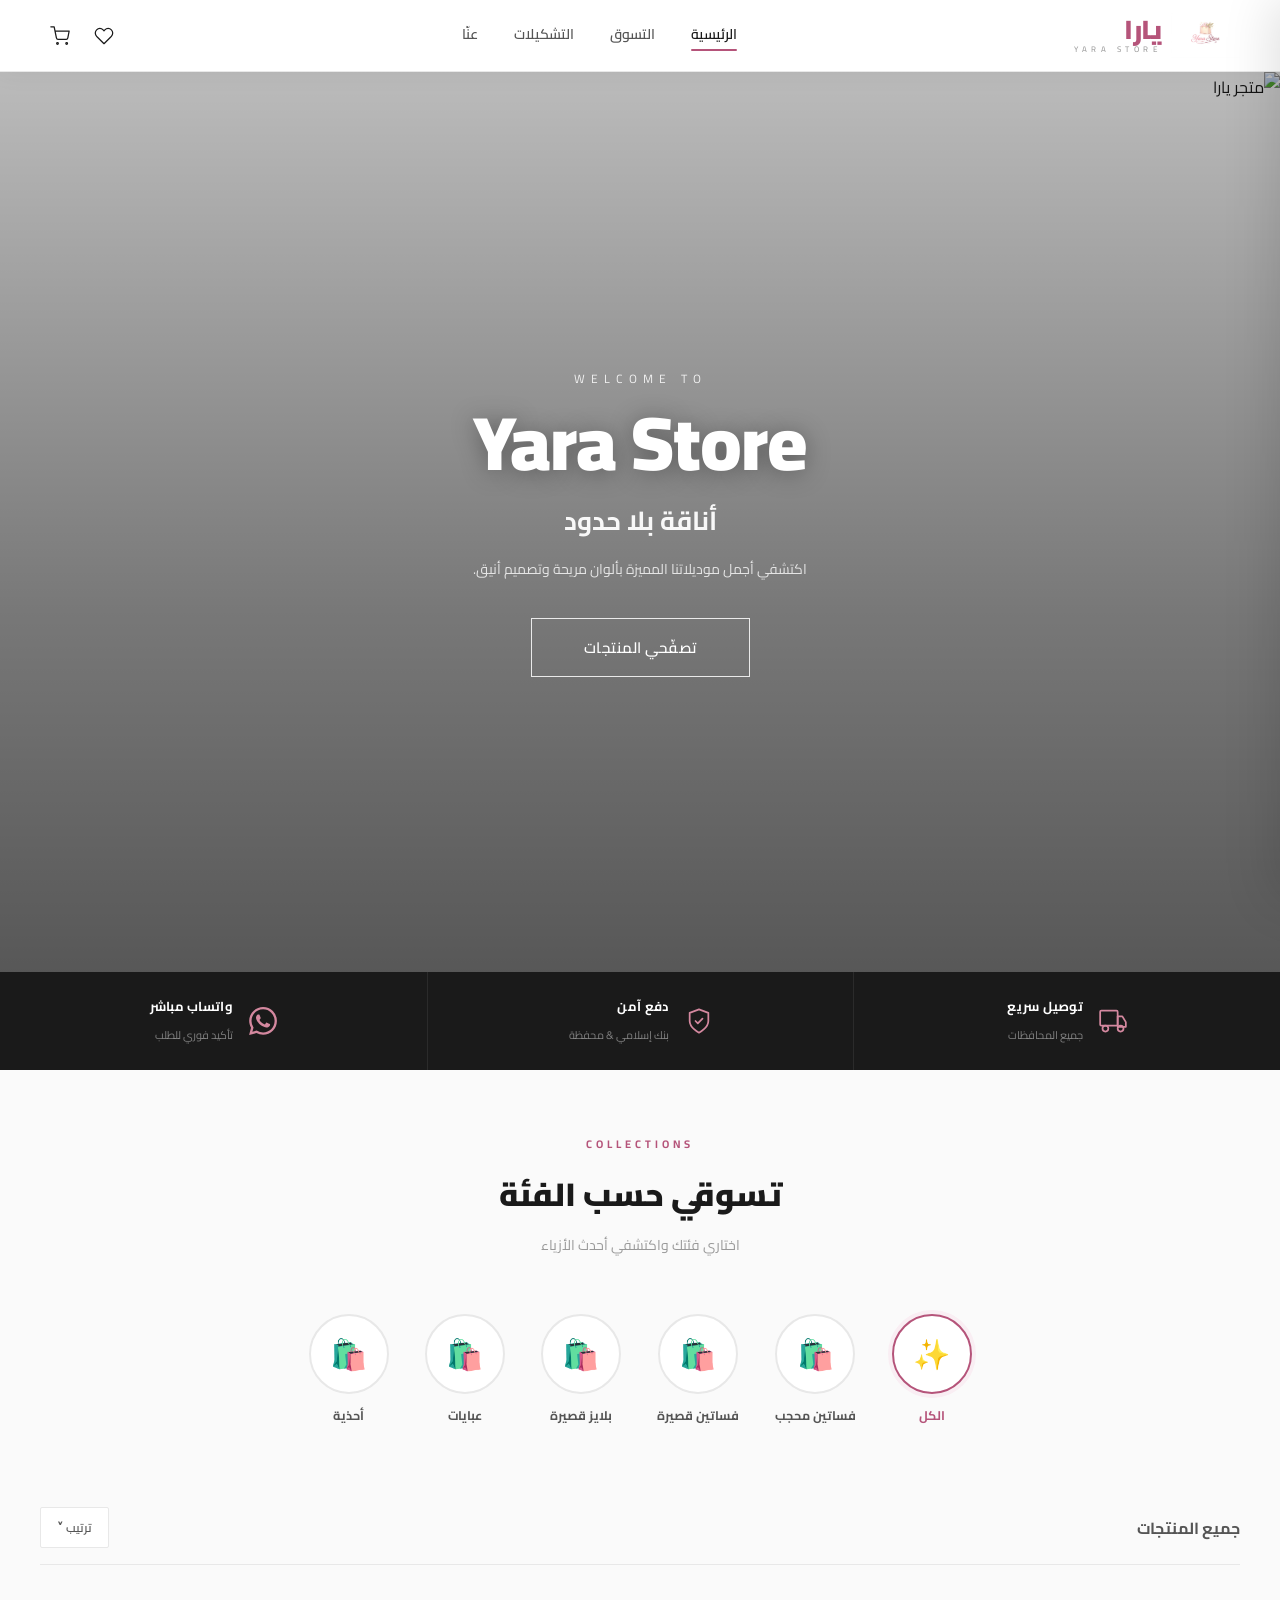
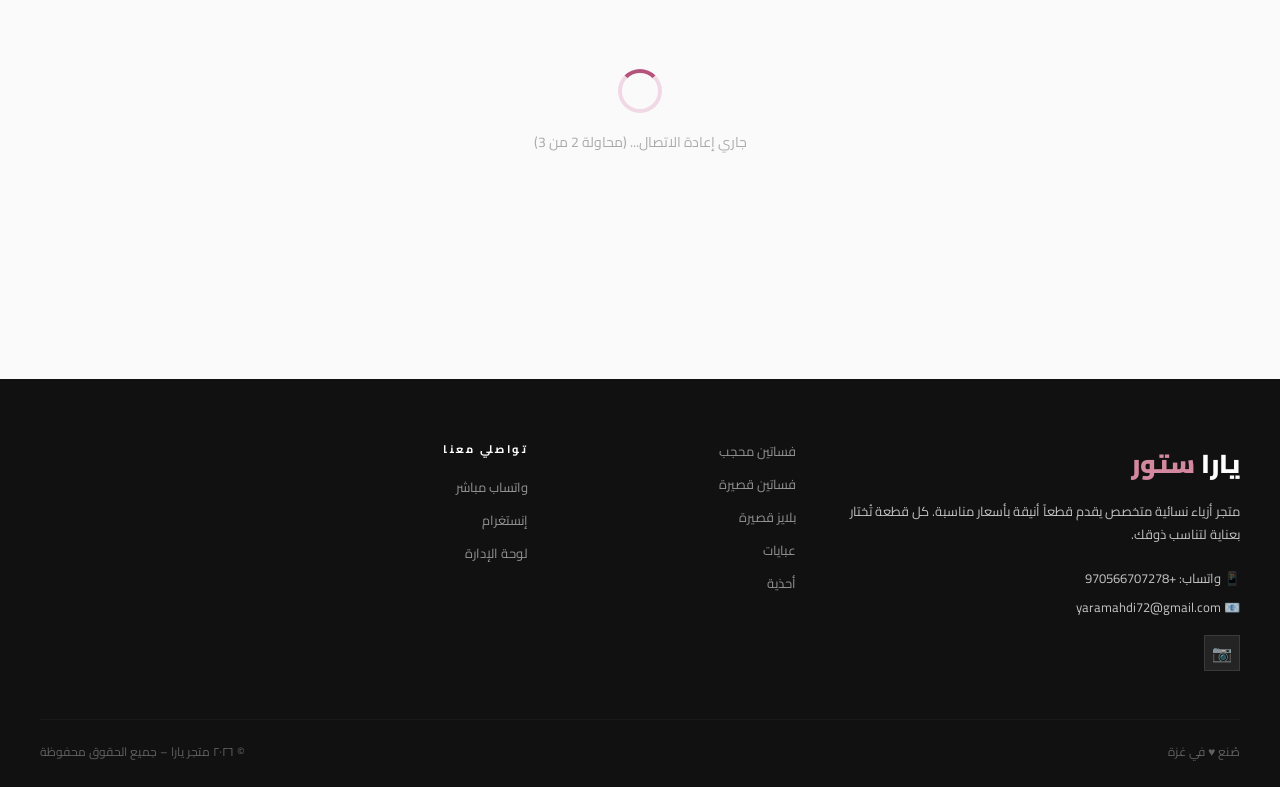
==== commit b3dfc58d: "edited" ====
--- a/index.html
+++ b/index.html
@@ -125,37 +125,11 @@
     <p>اختاري فئتك واكتشفي أحدث الأزياء</p>
   </div>
 
-  <div class="cats-grid" id="cats-row">
-    <button class="cat-card active" data-cat="الكل" onclick="filterCategory('الكل')">
-      <div class="cat-circle" data-cat="الكل"><span class="cat-fallback">✨</span></div>
-      <span class="cat-label">الكل</span>
-    </button>
-    <button class="cat-card" data-cat="فساتين محجب" onclick="filterCategory('فساتين محجب')">
-      <div class="cat-circle" data-cat="فساتين محجب"><span class="cat-fallback">👗</span></div>
-      <span class="cat-label">فساتين محجب</span>
-    </button>
-    <button class="cat-card" data-cat="فساتين قصيرة" onclick="filterCategory('فساتين قصيرة')">
-      <div class="cat-circle" data-cat="فساتين قصيرة"><span class="cat-fallback">👘</span></div>
-      <span class="cat-label">فساتين قصيرة</span>
-    </button>
-    <button class="cat-card" data-cat="بلايز قصيرة" onclick="filterCategory('بلايز قصيرة')">
-      <div class="cat-circle" data-cat="بلايز قصيرة"><span class="cat-fallback">👚</span></div>
-      <span class="cat-label">بلايز قصيرة</span>
-    </button>
-    <button class="cat-card" data-cat="عبايات" onclick="filterCategory('عبايات')">
-      <div class="cat-circle" data-cat="عبايات"><span class="cat-fallback">🧕</span></div>
-      <span class="cat-label">عبايات</span>
-    </button>
-    <button class="cat-card" data-cat="أحذية" onclick="filterCategory('أحذية')">
-      <div class="cat-circle" data-cat="أحذية"><span class="cat-fallback">👟</span></div>
-      <span class="cat-label">أحذية</span>
-    </button>
-    <!-- <button class="cat-card" data-cat="طقوم" onclick="filterCategory('طقوم')">
-      <div class="cat-circle" data-cat="طقوم"><span class="cat-fallback">👔</span></div>
-      <span class="cat-label">طقوم</span>
-    </button> -->
-  </div>
-</div>
+  <div class="cats-grid" id="category-nav">
+    <!-- يتم إنشاؤها ديناميكياً بواسطة app.js -->
+  </div>
+</div>
+ 
 
 <!-- ══════════════════════════════════════════════════════════════ -->
 <!--  PRODUCTS                                                     -->
@@ -188,13 +162,9 @@
       </div>
     </div>
 
-    <div class="footer-col">
+    <div class="footer-col" id="footer-cats-links">
       <h4>التسوق</h4>
-      <a href="#" onclick="filterCategory('فساتين محجب'); scrollToProducts(); return false;">فساتين محجب</a>
-      <a href="#" onclick="filterCategory('فساتين قصيرة'); scrollToProducts(); return false;">فساتين قصيرة</a>
-      <a href="#" onclick="filterCategory('بلايز قصيرة'); scrollToProducts(); return false;">بلايز قصيرة</a>
-      <a href="#" onclick="filterCategory('عبايات'); scrollToProducts(); return false;">عبايات</a>
-      <a href="#" onclick="filterCategory('طقوم'); scrollToProducts(); return false;">طقوم</a>
+      <!-- يتم ملؤها ديناميكياً من app.js -->
     </div>
 
     <div class="footer-col">
@@ -289,11 +259,6 @@
 
       <!-- Qty + Add to cart -->
       <div class="qty-add-row">
-        <div class="qty-ctrl">
-          <button class="qty-btn" onclick="changeQty(-1)" aria-label="إنقاص">−</button>
-          <span class="qty-num" id="modal-qty">1</span>
-          <button class="qty-btn" onclick="changeQty(1)" aria-label="زيادة">+</button>
-        </div>
         <button class="add-cart-btn" onclick="addToCart()">
           🛒 إضافة إلى السلة
         </button>
@@ -450,80 +415,8 @@
         إجمالي طلبك: <span id="payment-total">₪ 0</span>
       </div>
 
-      <!-- البنك الإسلامي -->
-      <!-- <div class="pay-method pay-islamic" data-method="islamic" onclick="selectPayment('islamic')">
-        <div class="pay-method-header">
-          <div class="pay-header-main">
-            <img src="image/islamicBankLogo.png" class="pay-logo-img" alt="البنك الإسلامي">
-            <span class="pay-name">البنك الإسلامي الفلسطيني</span>
-          </div>
-          <div class="pay-radio"><div class="pay-radio-dot"></div></div>
-        </div>
-        <div class="pay-details-wrap">
-          <div class="pay-detail">
-            <span class="pay-lbl">رقم الحساب:</span>
-            <span class="pay-val" id="islamic-account">XXXX-XXXX-XXXX</span>
-            <button class="copy-btn" onclick="copyText('islamic-account'); event.stopPropagation()">نسخ</button>
-          </div>
-          <div class="pay-detail">
-            <span class="pay-lbl">الآيبان (IBAN):</span>
-            <span class="pay-val" id="islamic-iban" dir="ltr">PS92XXXXXXXXXXXXXXXXXXXX</span>
-            <button class="copy-btn" onclick="copyText('islamic-iban'); event.stopPropagation()">نسخ</button>
-          </div>
-          <div class="pay-detail">
-            <span class="pay-lbl">اسم المستفيد:</span>
-            <span class="pay-val" id="islamic-name">يارا</span>
-          </div>
-        </div>
-      </div> -->
-
-      <!-- محفظة بنك فلسطين -->
-      <!-- <div class="pay-method pay-mahfaza" data-method="palestine" onclick="selectPayment('palestine')">
-        <div class="pay-method-header">
-          <div class="pay-header-main">
-            <img src="image/mahfazaLogo.png" class="pay-logo-img" alt="محفظة بنك فلسطين">
-            <span class="pay-name">محفظة بنك فلسطين</span>
-          </div>
-          <div class="pay-radio"><div class="pay-radio-dot"></div></div>
-        </div>
-        <div class="pay-details-wrap">
-          <div class="pay-detail">
-            <span class="pay-lbl">رقم المحفظة:</span>
-            <span class="pay-val" id="palestine-wallet">05X-XXX-XXXX</span>
-            <button class="copy-btn" onclick="copyText('palestine-wallet'); event.stopPropagation()">نسخ</button>
-          </div>
-          <div class="pay-detail">
-            <span class="pay-lbl">اسم المستفيد:</span>
-            <span class="pay-val" id="palestine-name">يارا</span>
-          </div>
-        </div>
-      </div> -->
-
-      <!-- تحويل بنك فلسطين -->
-      <div class="pay-method pay-pal-bank" data-method="pal-bank" onclick="selectPayment('pal-bank')">
-        <div class="pay-method-header">
-          <div class="pay-header-main">
-            <img src="image/bankLogo.png" class="pay-logo-img" alt="بنك فلسطين">
-            <span class="pay-name">تحويل بنك فلسطين</span>
-          </div>
-          <div class="pay-radio"><div class="pay-radio-dot"></div></div>
-        </div>
-        <div class="pay-details-wrap">
-          <div class="pay-detail">
-            <span class="pay-lbl">رقم الحساب:</span>
-            <span class="pay-val" id="palestine-account">XXXX-XXXX-XXXX</span>
-            <button class="copy-btn" onclick="copyText('palestine-account'); event.stopPropagation()">نسخ</button>
-          </div>
-          <div class="pay-detail">
-            <span class="pay-lbl">الآيبان (IBAN):</span>
-            <span class="pay-val" id="palestine-iban" dir="ltr">PS92XXXXXXXXXXXXXXXXXXXX</span>
-            <button class="copy-btn" onclick="copyText('palestine-iban'); event.stopPropagation()">نسخ</button>
-          </div>
-          <div class="pay-detail">
-            <span class="pay-lbl">اسم المستفيد:</span>
-            <span class="pay-val" id="pal-bank-name">يارا</span>
-          </div>
-        </div>
+      <div id="payment-methods-container">
+        <!-- طرق الدفع تظهر هنا ديناميكياً -->
       </div>
 
       <div class="payment-note">
--- a/style.css
+++ b/style.css
@@ -454,6 +454,8 @@
   gap: 20px;
 }
 
+ 
+
 /* ─── PRODUCT CARD ──────────────────────────────────────────────── */
 .product-card {
   background: white;
@@ -588,6 +590,43 @@
   letter-spacing: 0.5px;
 }
 
+.product-badges {
+  position: absolute;
+  top: 10px;
+  right: 10px;
+  display: flex;
+  gap: 6px;
+  flex-wrap: wrap;
+  z-index: 7;
+}
+
+.product-badge {
+  font-size: 10px;
+  font-weight: 800;
+  letter-spacing: 0.4px;
+  padding: 5px 10px;
+  border-radius: 999px;
+  color: white;
+  background: rgba(0, 0, 0, 0.7);
+  white-space: nowrap;
+}
+
+.product-badge.last-piece {
+  background: #F5A623;
+}
+
+.product-badge.new {
+  background: #2D7A50;
+}
+
+.product-badge.special {
+  background: #b81b1b;
+}
+
+.product-badge.custom {
+  background: rgba(181, 84, 122, 0.95);
+}
+
 .wish-btn {
   position: absolute;
   top: 10px;
@@ -614,12 +653,18 @@
   flex: 1;
 }
 
-.product-cat-tag {
+.product-cat-tag,
+.product-collection-tag {
   font-size: 10.5px;
   color: var(--text-light);
   font-weight: 500;
   margin-bottom: 5px;
   letter-spacing: 0.5px;
+}
+
+.product-collection-tag {
+  display: inline-block;
+  margin-top: 2px;
 }
 
 .product-name {
@@ -1542,6 +1587,16 @@
 .pay-mahfaza.selected { border-color: var(--primary); box-shadow: 0 0 0 3px rgba(181,84,122,0.12); }
 .pay-mahfaza.selected .pay-radio { border-color: var(--primary); }
 .pay-mahfaza.selected .pay-radio-dot { background: var(--primary); }
+
+.pay-pal-bank {
+  background: linear-gradient(135deg, #eef5ff 0%, #f6fbff 100%);
+  border-color: #c7d8f4;
+}
+
+.pay-pal-bank:hover { border-color: #5c7cd1; box-shadow: 0 2px 12px rgba(93,124,209,0.10); }
+.pay-pal-bank.selected { border-color: #3B54A2; box-shadow: 0 0 0 3px rgba(59,84,162,0.12); }
+.pay-pal-bank.selected .pay-radio { border-color: #3B54A2; }
+.pay-pal-bank.selected .pay-radio-dot { background: #3B54A2; }
 
 .pay-method-header {
   display: flex;
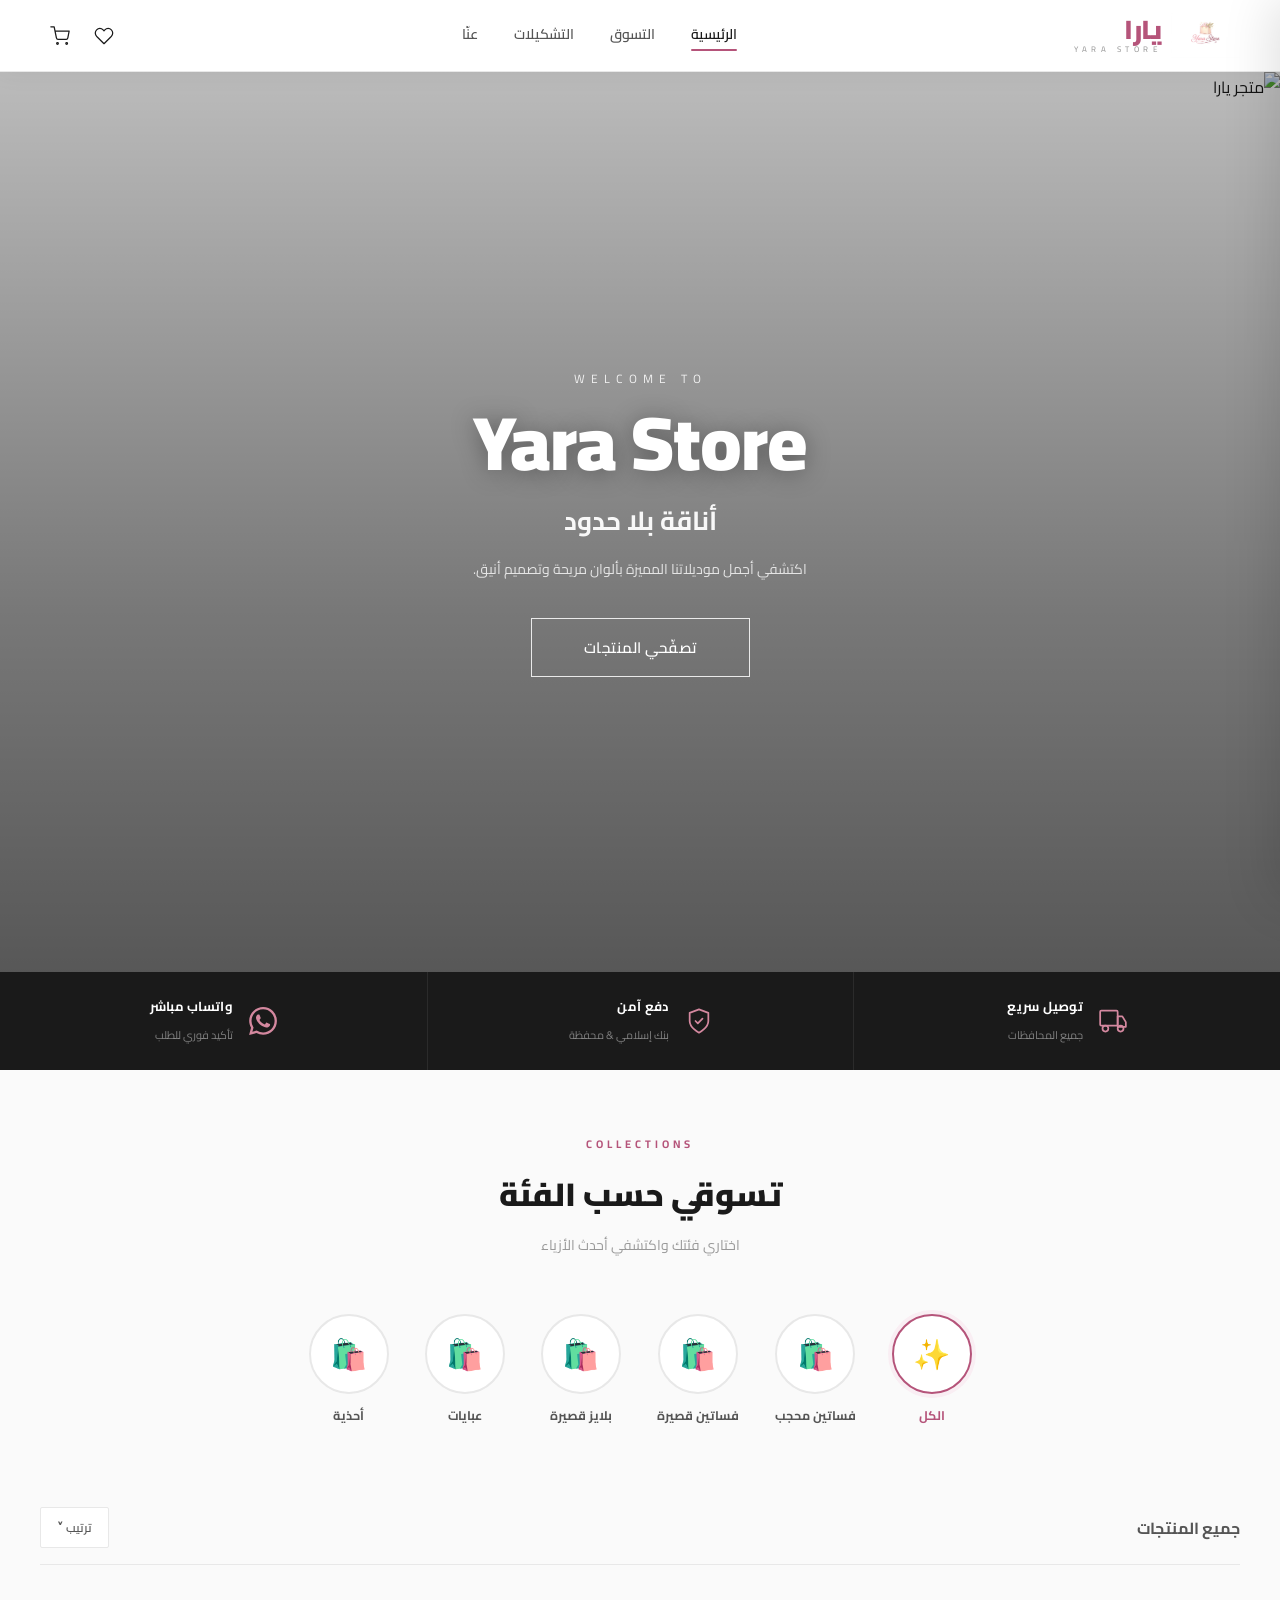
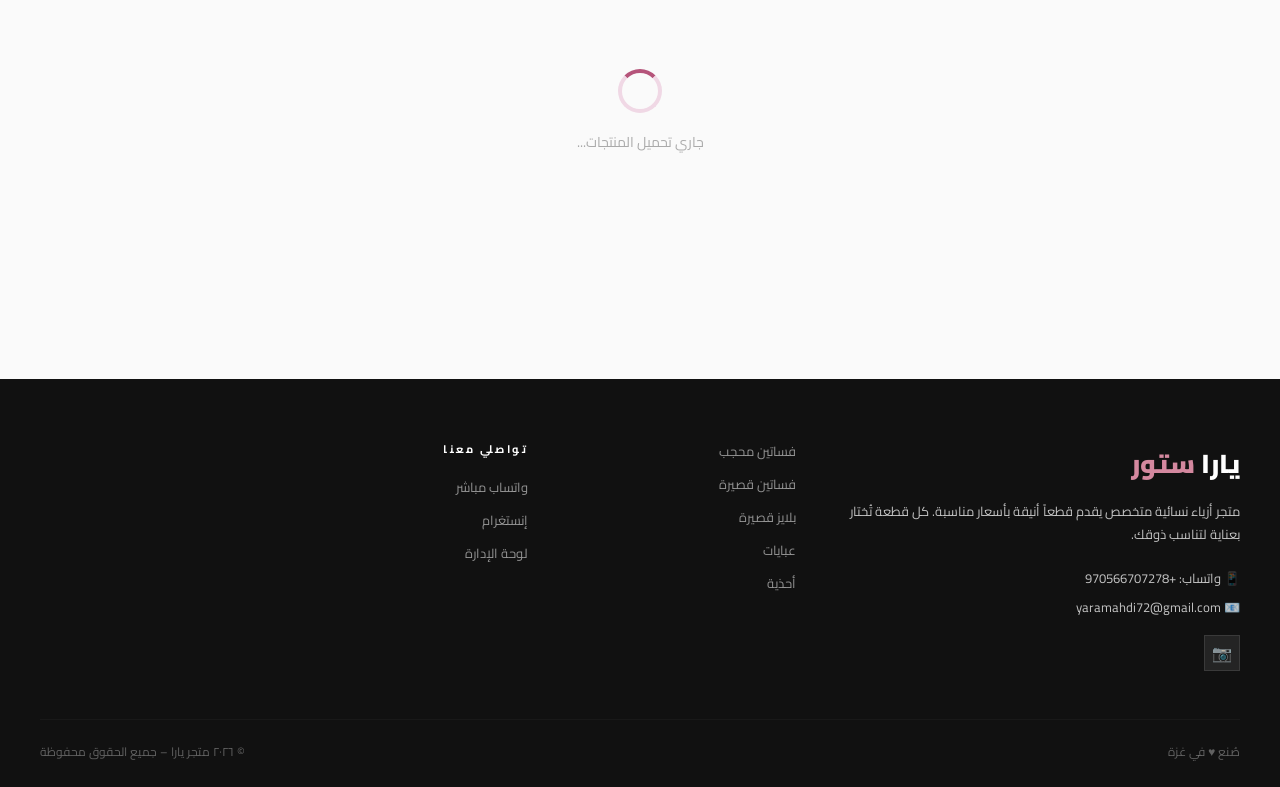
==== commit 7996111c: "edited" ====
--- a/index.html
+++ b/index.html
@@ -16,11 +16,6 @@
 <body>
 
 <!-- ══════════════════════════════════════════════════════════════ -->
-<!--  ANNOUNCEMENT BAR                                             -->
-<!-- ══════════════════════════════════════════════════════════════ -->
-
-
-<!-- ══════════════════════════════════════════════════════════════ -->
 <!--  HEADER                                                       -->
 <!-- ══════════════════════════════════════════════════════════════ -->
 <header>
@@ -114,6 +109,11 @@
     </div>
   </div>
 </div>
+
+<!-- ══════════════════════════════════════════════════════════════ -->
+<!--  COLLECTION ANNOUNCEMENT BANNER                               -->
+<!-- ══════════════════════════════════════════════════════════════ -->
+<div id="collection-banner" style="display:none"></div>
 
 <!-- ══════════════════════════════════════════════════════════════ -->
 <!--  CATEGORIES                                                   -->
@@ -248,6 +248,14 @@
         <span class="modal-disc-tag" id="modal-disc-tag" style="display:none"></span>
       </div>
 
+      <!-- Colors -->
+      <div id="colors-section" style="display:none">
+        <div class="section-label-sm">
+          <span>اللون: <span id="modal-color-name" class="color-name-val"></span></span>
+        </div>
+        <div class="color-swatches" id="modal-colors"></div>
+      </div>
+
       <!-- Sizes -->
       <div id="sizes-section">
         <div class="section-label-sm">
--- a/style.css
+++ b/style.css
@@ -32,18 +32,6 @@
   -webkit-font-smoothing: antialiased;
 }
 
-/* ─── ANNOUNCEMENT BAR ─────────────────────────────────────────── */
-.announce-bar {
-  background: var(--text);
-  color: white;
-  text-align: center;
-  padding: 10px 16px;
-  font-size: 12.5px;
-  font-weight: 500;
-  letter-spacing: 0.3px;
-}
-
-.announce-bar strong { color: var(--primary-light); }
 
 /* ─── HEADER ─────────────────────────────────────────────────────── */
 header {
@@ -578,16 +566,11 @@
 
 .product-img-placeholder { font-size: 60px; opacity: 0.3; }
 
-.sale-badge {
-  position: absolute;
-  top: 0;
-  left: 0;
-  background: var(--primary);
-  color: white;
-  font-size: 11px;
-  font-weight: 700;
-  padding: 4px 10px;
-  letter-spacing: 0.5px;
+
+
+.sale-badge.second {
+  top: 44px;
+  left: -6px;
 }
 
 .product-badges {
@@ -595,8 +578,9 @@
   top: 10px;
   right: 10px;
   display: flex;
-  gap: 6px;
-  flex-wrap: wrap;
+  flex-direction: column;
+  gap: 5px;
+  align-items: flex-start;
   z-index: 7;
 }
 
@@ -611,8 +595,20 @@
   white-space: nowrap;
 }
 
-.product-badge.last-piece {
-  background: #F5A623;
+.last-piece-ribbon {
+  position: absolute;
+  top: 18px;
+  left: -26px;
+  background: #b3374c;
+  color: white;
+  font-size: 9px;
+  font-weight: 800;
+  padding: 5px 34px;
+  transform: rotate(-45deg);
+  z-index: 8;
+  white-space: nowrap;
+  letter-spacing: 0.3px;
+  pointer-events: none;
 }
 
 .product-badge.new {
@@ -627,34 +623,40 @@
   background: rgba(181, 84, 122, 0.95);
 }
 
+.product-name-row {
+  display: flex;
+  align-items: flex-start;
+  justify-content: space-between;
+  gap: 6px;
+}
+
+.product-name-row .product-name { flex: 1; }
+
 .wish-btn {
-  position: absolute;
-  top: 10px;
-  right: 10px;
-  width: 32px;
-  height: 32px;
+  flex-shrink: 0;
+  width: 30px;
+  height: 30px;
   border-radius: 50%;
-  background: rgba(255,255,255,0.9);
+  background: var(--primary-lighter);
   border: none;
   cursor: pointer;
   display: flex;
   align-items: center;
   justify-content: center;
-  font-size: 15px;
+  font-size: 14px;
   transition: all 0.2s;
-  backdrop-filter: blur(4px);
-}
-
-.wish-btn:hover { background: white; transform: scale(1.1); }
-.wish-btn.active { background: white; }
+  margin-top: 1px;
+}
+
+.wish-btn:hover { background: #f0c8d8; transform: scale(1.1); }
+.wish-btn.active { background: #f0c8d8; }
 
 .product-info {
   padding: 14px 14px 12px;
   flex: 1;
 }
 
-.product-cat-tag,
-.product-collection-tag {
+.product-cat-tag {
   font-size: 10.5px;
   color: var(--text-light);
   font-weight: 500;
@@ -664,7 +666,15 @@
 
 .product-collection-tag {
   display: inline-block;
+  background: linear-gradient(135deg, #B5547A, #8B3A5A);
+  color: white;
+  font-size: 9px;
+  font-weight: 700;
+  padding: 2px 9px;
+  border-radius: 10px;
+  margin-bottom: 5px;
   margin-top: 2px;
+  letter-spacing: 0.3px;
 }
 
 .product-name {
@@ -983,6 +993,27 @@
 .size-chip:hover { border-color: var(--text); }
 .size-chip.active { background: var(--text); color: white; border-color: var(--text); }
 .size-chip.unavailable { opacity: 0.35; text-decoration: line-through; cursor: default; }
+
+/* Color swatches (SHEIN-style) */
+.color-name-val { font-weight: 700; color: var(--text); letter-spacing: 0; text-transform: none; }
+
+.color-swatches { display: flex; gap: 8px; flex-wrap: wrap; }
+
+.color-swatch {
+  width: 56px;
+  height: 56px;
+  padding: 2px;
+  border: 2px solid var(--border-dark);
+  background: white;
+  cursor: pointer;
+  transition: border-color 0.15s, transform 0.15s;
+  overflow: hidden;
+  flex-shrink: 0;
+}
+
+.color-swatch img { width: 100%; height: 100%; object-fit: cover; display: block; }
+.color-swatch:hover { border-color: var(--text); }
+.color-swatch.active { border-color: var(--primary); transform: scale(1.04); }
 
 /* Qty + Add */
 .qty-add-row {
@@ -1621,9 +1652,34 @@
   padding: 10px 14px;
 }
 
-.pay-detail { display: flex; align-items: center; gap: 8px; font-size: 13px; }
-.pay-lbl { color: var(--text-mid); min-width: 110px; font-size: 11.5px; font-weight: 600; }
-.pay-val { font-weight: 700; font-family: monospace; font-size: 13px; color: var(--text); flex: 1; }
+.pay-detail {
+  display: grid;
+  grid-template-columns: 1fr auto;
+  grid-template-rows: auto auto;
+  gap: 4px 8px;
+  align-items: center;
+  font-size: 13px;
+  width: 100%;
+}
+.pay-lbl {
+  color: var(--text-mid);
+  min-width: 0;
+  white-space: normal;
+  font-size: 11.5px;
+  font-weight: 600;
+  text-align: right;
+  grid-column: 1 / -1;
+}
+.pay-val {
+  font-weight: 700;
+  font-family: monospace;
+  font-size: 13px;
+  color: var(--text);
+  min-width: 0;
+  word-break: break-word;
+  overflow-wrap: anywhere;
+  text-align: right;
+}
 
 .copy-btn {
   background: white;
@@ -1868,6 +1924,47 @@
     border-radius: 0;
   }
 
+  .pay-method {
+    padding: 14px 14px 12px;
+  }
+
+  .pay-method-header {
+    flex-wrap: wrap;
+    gap: 10px;
+  }
+
+  .pay-details-wrap {
+    padding: 10px 12px;
+  }
+
+  .pay-detail {
+    display: grid;
+    grid-template-columns: 1fr auto;
+    grid-template-rows: auto auto;
+    gap: 4px 8px;
+    align-items: center;
+  }
+
+  .pay-lbl {
+    min-width: 0;
+    width: 100%;
+    text-align: right;
+    grid-column: 1 / -1;
+    white-space: normal;
+  }
+
+  .pay-val {
+    min-width: 0;
+    width: auto;
+    text-align: right;
+  }
+
+  .copy-btn {
+    width: auto;
+    white-space: nowrap;
+    justify-self: end;
+  }
+
   .trust-row { grid-template-columns: 1fr; }
 
   footer { padding: 40px 18px 20px; margin-top: 40px; }
@@ -2051,3 +2148,138 @@
   justify-content: center;
 }
 .chart-del-btn:hover { background: #fca5a5; }
+
+/* ─── COLLECTION ANNOUNCEMENT BANNER ────────────────────────────────────── */
+#collection-banner {
+  background: linear-gradient(270deg, #1a0a0f, #3d1a2e, #B5547A, #3d1a2e, #1a0a0f);
+  background-size: 400% 100%;
+  animation: bannerShimmer 6s ease-in-out infinite;
+  color: white;
+  overflow: hidden;
+  margin-top: 24px;
+}
+
+@keyframes bannerShimmer {
+  0%   { background-position: 100% 50%; }
+  50%  { background-position: 0% 50%; }
+  100% { background-position: 100% 50%; }
+}
+
+.collection-banner-inner {
+  display: flex;
+  align-items: center;
+  justify-content: center;
+  gap: 12px;
+  padding: 20px 24px;
+  font-size: 15px;
+  font-weight: 700;
+  min-height: 100px;
+  flex-wrap: wrap;
+  text-shadow: 0 1px 3px rgba(0,0,0,0.3);
+}
+
+.banner-sparkle { font-size: 20px; animation: sparklePulse 1.5s ease-in-out infinite; }
+
+@keyframes sparklePulse {
+  0%, 100% { transform: scale(1); }
+  50% { transform: scale(1.2); }
+}
+
+.banner-timer {
+  background: rgba(255,255,255,0.2);
+  border: 1px solid rgba(255,255,255,0.3);
+  padding: 4px 14px;
+  border-radius: 20px;
+  font-size: 15px;
+  font-weight: 900;
+  letter-spacing: 2px;
+  direction: ltr;
+  display: inline-block;
+  min-width: 100px;
+  text-align: center;
+}
+
+.banner-view-btn {
+  background: white;
+  color: #B5547A;
+  border: none;
+  padding: 8px 20px;
+  border-radius: 20px;
+  font-family: 'Cairo', sans-serif;
+  font-size: 13px;
+  font-weight: 800;
+  cursor: pointer;
+  transition: all 0.2s;
+  box-shadow: 0 2px 8px rgba(0,0,0,0.2);
+}
+
+.banner-view-btn:hover {
+  background: #B5547A;
+  color: white;
+  transform: translateY(-1px);
+}
+
+.collection-clear-btn {
+  background: rgba(181,84,122,0.12);
+  border: 1px solid rgba(181,84,122,0.3);
+  color: #B5547A;
+  padding: 3px 10px;
+  border-radius: 12px;
+  font-family: 'Cairo', sans-serif;
+  font-size: 12px;
+  font-weight: 700;
+  cursor: pointer;
+  margin-right: 8px;
+  vertical-align: middle;
+}
+
+.collection-clear-btn:hover { background: #B5547A; color: white; }
+
+/* ─── ADMIN COLLECTION FORM ──────────────────────────────────────────────── */
+.col-product-card {
+  border: 1px solid var(--border);
+  border-radius: 10px;
+  margin-bottom: 12px;
+  background: white;
+  overflow: hidden;
+}
+
+.col-prod-head {
+  display: flex;
+  align-items: center;
+  justify-content: space-between;
+  padding: 14px 16px;
+  cursor: pointer;
+  background: var(--bg);
+  border-bottom: 1px solid transparent;
+  transition: background 0.15s;
+  user-select: none;
+}
+
+.col-prod-head:hover { background: #ebebeb; }
+.col-product-card.open .col-prod-head { border-bottom-color: var(--border); }
+
+.col-prod-title { font-size: 14px; font-weight: 700; }
+
+.col-prod-body { display: none; padding: 20px; }
+.col-product-card.open .col-prod-body { display: block; }
+
+.col-sizes-wrap { display: flex; flex-wrap: wrap; gap: 6px; margin-top: 6px; }
+
+.collection-list-card {
+  background: white;
+  border: 1px solid var(--border);
+  border-radius: 10px;
+  padding: 18px 20px;
+  margin-bottom: 12px;
+  display: flex;
+  align-items: center;
+  justify-content: space-between;
+  gap: 16px;
+  flex-wrap: wrap;
+}
+
+.collection-list-card-info { flex: 1; min-width: 200px; }
+.collection-list-card-name { font-size: 15px; font-weight: 800; }
+.collection-list-card-meta { font-size: 12px; color: var(--text-light); margin-top: 5px; line-height: 1.7; }
+.collection-list-card-actions { display: flex; gap: 8px; flex-wrap: wrap; }
